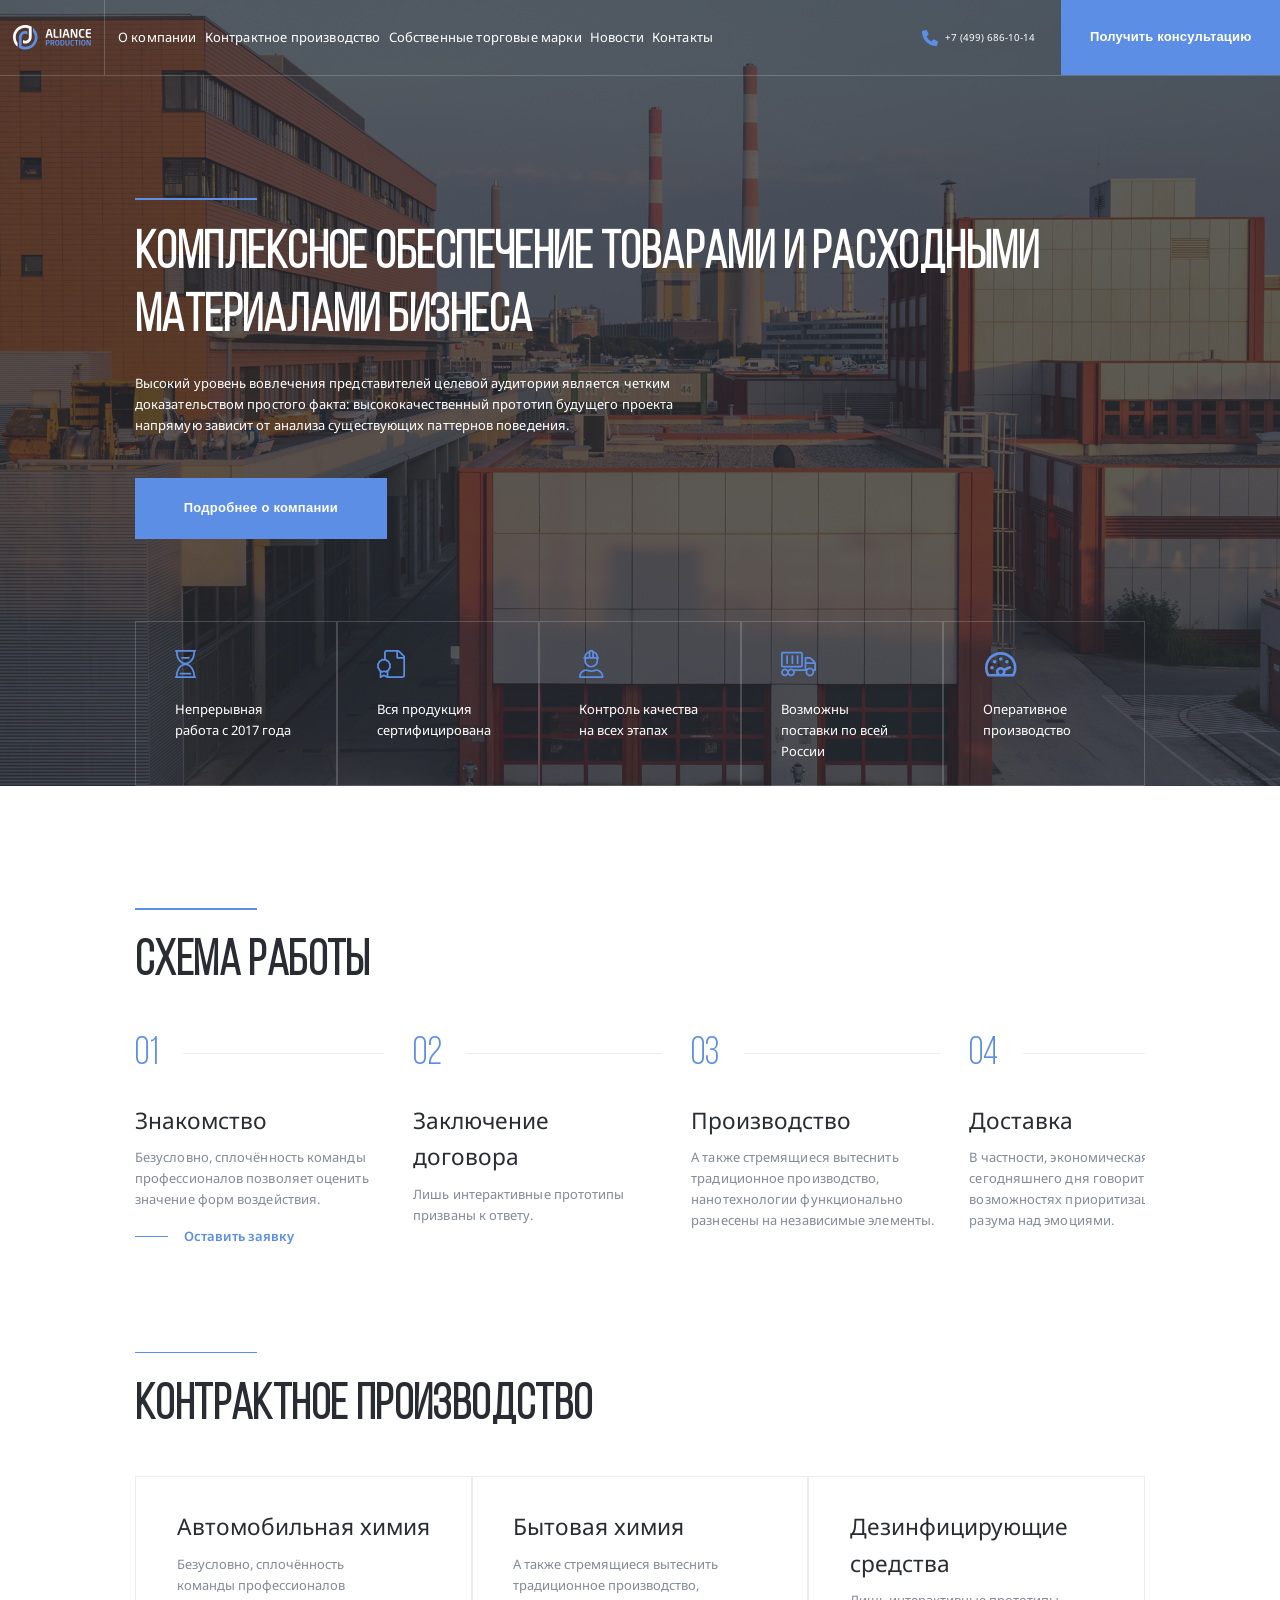
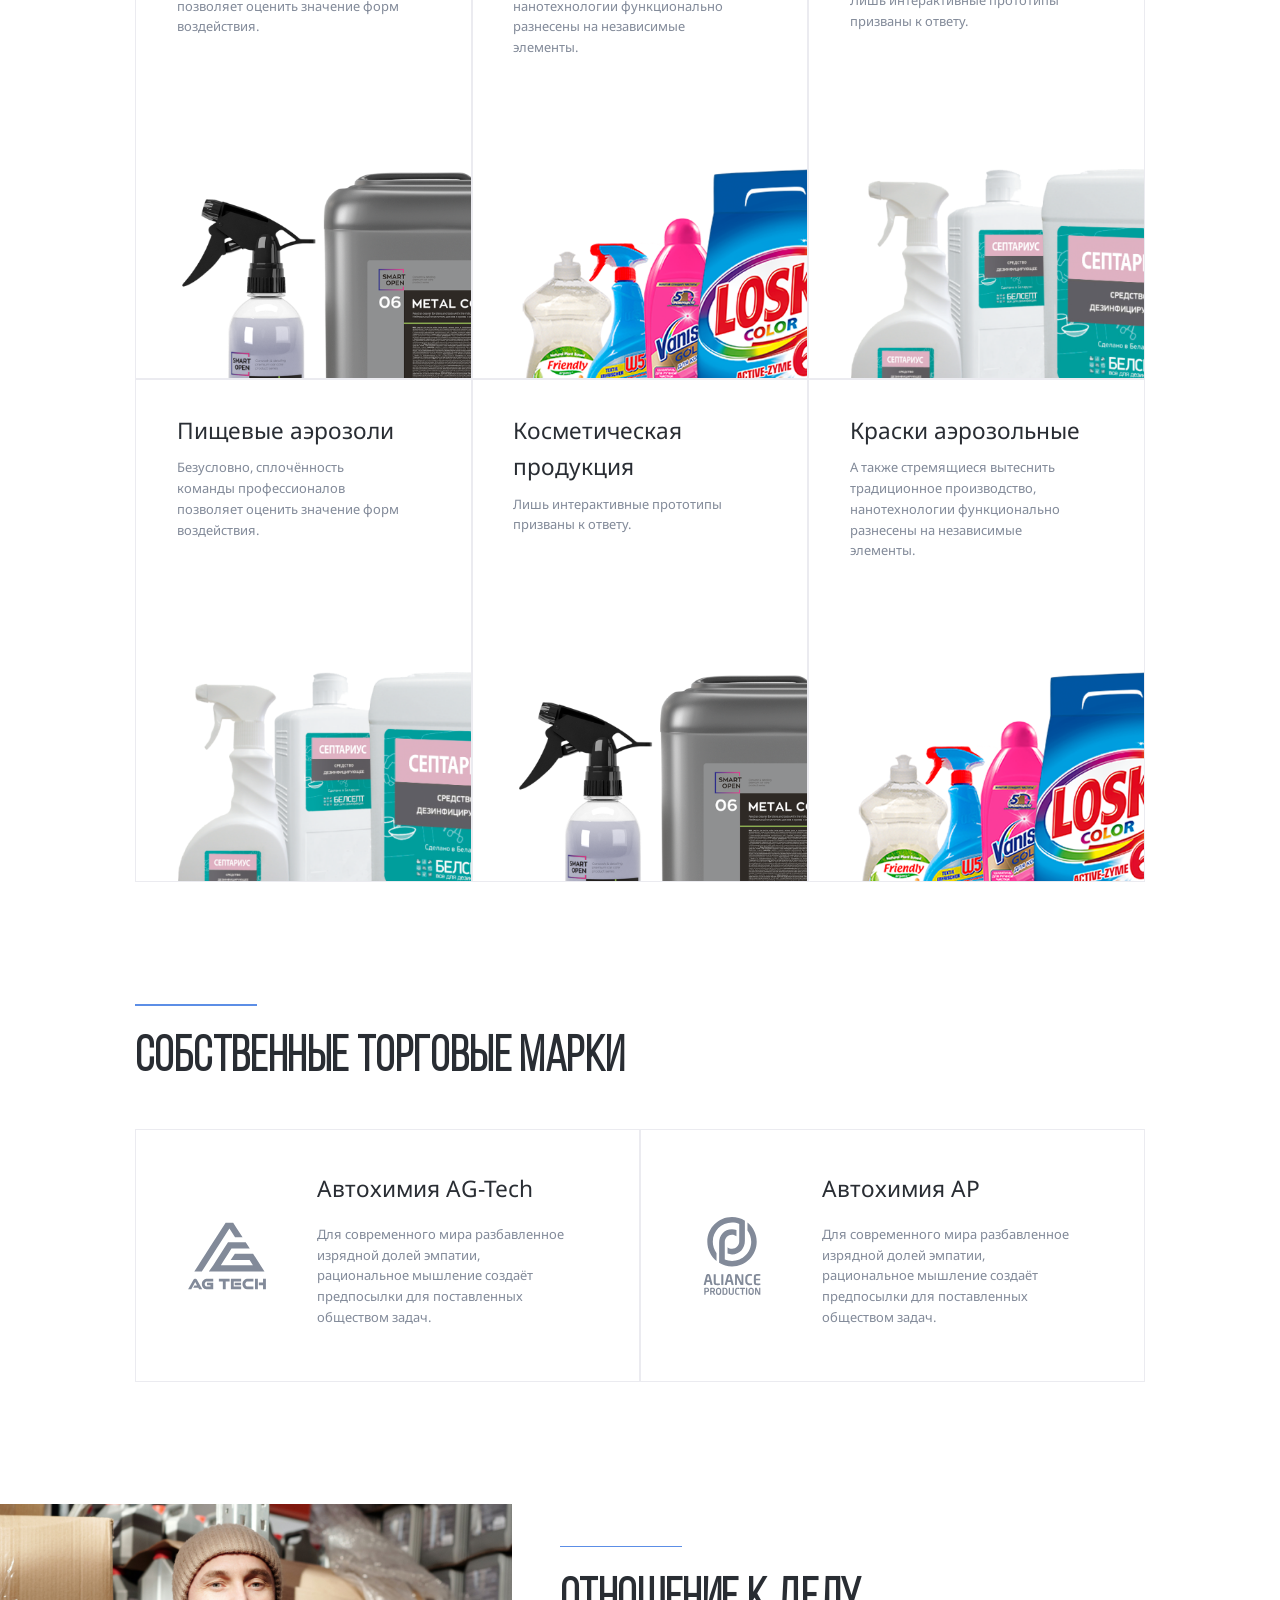
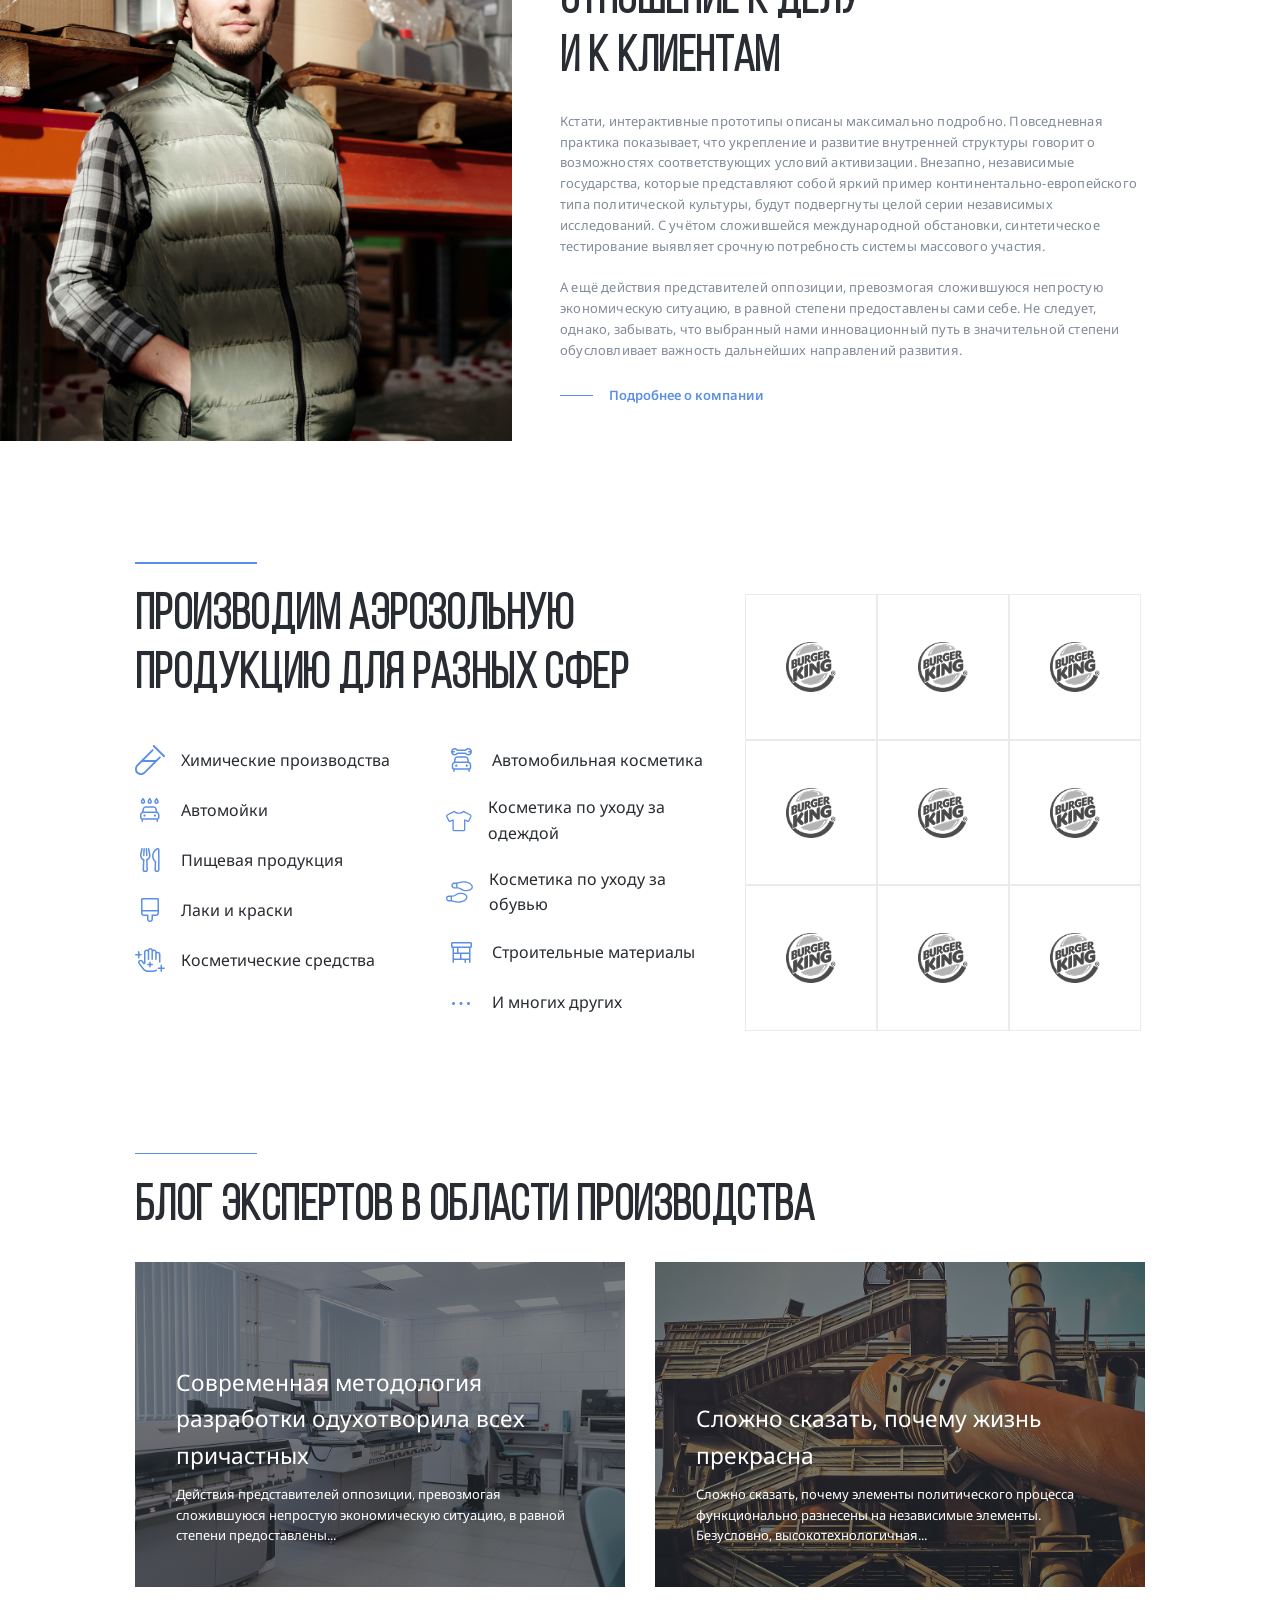
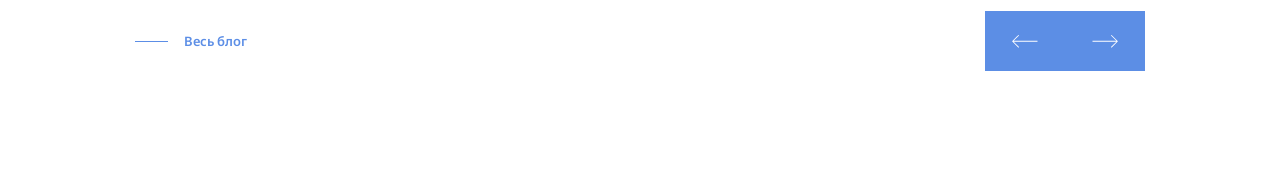
==== index.html @ 3e49ee9b "add: blog + slider" ====
<!doctype html>
<html lang="ru">
  <head>
    <meta charset="UTF-8" />
    <meta name="viewport" content="width=device-width, initial-scale=1.0" />
    <link rel="stylesheet" href="css/swiper-bundle.min.css" />
    <link rel="preconnect" href="https://fonts.googleapis.com" />
    <link rel="preconnect" href="https://fonts.gstatic.com" crossorigin />
    <link
      href="https://fonts.googleapis.com/css2?family=Noto+Sans:wght@400;600;700&display=swap"
      rel="stylesheet"
    />
    <link rel="stylesheet" href="css/style.css" />
    <link rel="stylesheet" href="css/" />
    <title>Aliance Production</title>
  </head>
  <body>
    <div class="mobile-menu">
      <ul class="mobile-menu-nav">
        <li class="mobile-menu-item">
          <a href="#" class="mobile-menu-link">О компании</a>
        </li>
        <li class="mobile-menu-item">
          <a href="#" class="mobile-menu-link">Контрактное производство</a>
          <ul class="mobile-submenu">
            <li class="mobile-submenu-item">
              <a href="#" class="mobile-submenu-link">Автомобильная химия</a>
            </li>
            <li class="mobile-submenu-item">
              <a href="#" class="mobile-submenu-link">Бытовая химия</a>
            </li>
            <li class="mobile-submenu-item">
              <a href="#" class="mobile-submenu-link"
                >Дезинфицирующие средства</a
              >
            </li>
            <li class="mobile-submenu-item">
              <a href="#" class="mobile-submenu-link">Пищевые аэрозоли</a>
            </li>
            <li class="mobile-submenu-item">
              <a href="#" class="mobile-submenu-link"
                >Косметическая продукция</a
              >
            </li>
            <li class="mobile-submenu-item">
              <a href="#" class="mobile-submenu-link">Краски аэрозольные</a>
            </li>
          </ul>
        </li>
        <li class="mobile-menu-item">
          <a href="#" class="mobile-menu-link">Собственные торговые марки</a>
          <ul class="mobile-submenu">
            <li class="mobile-submenu-item">
              <a href="#" class="mobile-submenu-link">Автохимия AG-Tech</a>
            </li>
            <li class="mobile-submenu-item">
              <a href="#" class="mobile-submenu-link">Автохимия AP</a>
            </li>
          </ul>
        </li>
        <li class="mobile-menu-item">
          <a href="#" class="mobile-menu-link">Новости</a>
        </li>
        <li class="mobile-menu-item">
          <a href="#" class="mobile-menu-link">Контакты</a>
        </li>
      </ul>
      <a href="tel:+74996861014" class="mobile-phone">+7 (499) 686-10-14</a>
      <div class="mobile-info">
        <svg class="phone-icon" width="24" height="24">
          <use href="img/sprite.svg#mark"></use>
        </svg>
        <address class="mobile-info-addres">
          г. Мосвка, Холодильный пер. 4к1с8
        </address>
      </div>
      <div class="mobile-info">
        <svg class="phone-icon" width="24" height="24">
          <use href="img/sprite.svg#mail"></use>
        </svg>
        <a class="mobile-info-email" href="mailto:a.dragunov@tdaliance.ru">
          a.dragunov@tdaliance.ru
        </a>
      </div>
      <div class="mobile-social">
        <a href="#">
          <svg class="phone-icon" width="24" height="24">
            <use href="img/sprite.svg#vk"></use>
          </svg> </a
        ><a href="#">
          <svg class="phone-icon" width="24" height="24">
            <use href="img/sprite.svg#inst"></use>
          </svg>
        </a>
      </div>
    </div>
    <nav class="navbar">
      <a href="#" class="mobile-menu-toggle">
        <div class="mobile-menu-line"></div>
        <div class="mobile-menu-line"></div>
        <div class="mobile-menu-line"></div>
      </a>
      <a href="./" class="header-logo">
        <svg class="logo-svg logo-light">
          <use href="img/sprite.svg#logo-light"></use>
        </svg>
        <svg class="logo-svg logo">
          <use href="img/sprite.svg#logo"></use>
        </svg>
      </a>
      <ul class="header-nav">
        <li class="header-nav-item">
          <a href="#" class="header-nav-link">О компании</a>
        </li>
        <li class="header-nav-item">
          <a href="#" class="header-nav-link">Контрактное производство</a>
        </li>
        <li class="header-nav-item">
          <a href="#" class="header-nav-link">Собственные торговые марки</a>
        </li>
        <li class="header-nav-item">
          <a href="#" class="header-nav-link">Новости</a>
        </li>
        <li class="header-nav-item">
          <a href="#" class="header-nav-link">Контакты</a>
        </li>
      </ul>
      <div class="header-phone">
        <svg class="phone-icon" width="24" height="24">
          <use href="img/sprite.svg#phone"></use></svg
        ><a href="tel:+74996861014" class="header-phone-link"
          >+7 (499) 686-10-14</a
        >
      </div>
      <button class="header-button button">
        <svg class="icon-bts" width="24" height="24">
          <use href="img/sprite.svg#phone"></use>
        </svg>
        <span class="text-bts">Получить консультацию</span>
      </button>
    </nav>
    <header class="header header-image">
      <div class="kunteynir">
        <div class="header-content">
          <div class="seporator"></div>
          <h1 class="header-title">
            Комплексное обеспечение товарами и&nbsp;расходными материалами
            бизнеса
          </h1>
          <p class="header-text">
            Высокий уровень вовлечения представителей целевой аудитории является
            четким доказательством простого факта: высококачественный прототип
            будущего проекта напрямую зависит от&nbsp;анализа существующих
            паттернов поведения.
          </p>
          <button class="button bts-main">Подробнее о компании</button>
        </div>

        <div class="swiper sw">
          <ul class="swiper-wrapper header-features">
            <li class="swiper-slide header-features-item">
              <svg class="icon-svg" width="36" height="36">
                <use href="img/sprite.svg#time"></use>
              </svg>
              <p class="header-features-text">
                Непрерывная работа c&nbsp;2017 года
              </p>
            </li>
            <li class="swiper-slide header-features-item">
              <svg class="icon-svg" width="36" height="36">
                <use href="img/sprite.svg#certificate"></use>
              </svg>
              <p class="header-features-text">Вся продукция сертифицирована</p>
            </li>
            <li class="swiper-slide header-features-item">
              <svg class="icon-svg" width="36" height="36">
                <use href="img/sprite.svg#control"></use>
              </svg>
              <p class="header-features-text">
                Контроль качества на&nbsp;всех этапах
              </p>
            </li>
            <li class="swiper-slide header-features-item">
              <svg class="icon-svg" width="36" height="36">
                <use href="img/sprite.svg#delivery"></use>
              </svg>
              <p class="header-features-text">
                Возможны поставки по&nbsp;всей России
              </p>
            </li>
            <li class="swiper-slide header-features-item">
              <svg class="icon-svg" width="36" height="36">
                <use href="img/sprite.svg#speed"></use>
              </svg>
              <p class="header-features-text">Оперативное производство</p>
            </li>
          </ul>

          <div class="slider-bts">
            <div class="slider-bts-prev">
              <svg class="icon-svg" width="36" height="24">
                <use href="img/sprite.svg#sl-pr"></use>
              </svg>
            </div>
            <div class="slider-bts-next">
              <svg class="icon-svg" width="36" height="24">
                <use href="img/sprite.svg#sl-nxt"></use>
              </svg>
            </div>
          </div>
        </div>
      </div>
    </header>
    <section class="section section-light">
      <div class="kunteynir">
        <div class="seporator"></div>
        <h2 class="section-title">схема работы</h2>

        <!-- Slider main container -->
        <div class="swiper ssw">
          <ol class="swiper-wrapper steps">
            <!-- Slides -->
            <li class="swiper-slide steps-item">
              <span class="steps-num">01</span>
              <h3 class="steps-title">Знакомство</h3>
              <p class="steps-text">
                Безусловно, сплочённость команды профессионалов позволяет
                оценить значение форм воздействия.
              </p>
              <a href="#" class="bts-link">Оставить заявку</a>
            </li>
            <li class="swiper-slide steps-item">
              <span class="steps-num">02</span>
              <h3 class="steps-title">Заключение договора</h3>
              <p class="steps-text">
                Лишь интерактивные прототипы призваны к&nbsp;ответу.
              </p>
            </li>
            <li class="swiper-slide steps-item">
              <span class="steps-num">03</span>
              <h3 class="steps-title">Производство</h3>
              <p class="steps-text">
                А&nbsp;также стремящиеся вытеснить традиционное производство,
                нанотехнологии функционально разнесены на&nbsp;независимые
                элементы.
              </p>
            </li>
            <li class="swiper-slide steps-item">
              <span class="steps-num">04</span>
              <h3 class="steps-title">Доставка</h3>
              <p class="steps-text">
                В частности, экономическая повестка сегодняшнего дня говорит о
                возможностях приоритизации разума над эмоциями.
              </p>
            </li>
          </ol>

          <div class="sl-bts primary-bts-inner">
            <div class="sl-bts-prev primary-bts-prev">
              <svg class="icon-svg" width="30" height="20">
                <use href="img/sprite.svg#sl-pr"></use>
              </svg>
            </div>
            <div class="sl-bts-next primary-bts-next">
              <svg class="icon-svg" width="30" height="20">
                <use href="img/sprite.svg#sl-nxt"></use>
              </svg>
            </div>
          </div>
        </div>
      </div>
    </section>

    <section class="section-min production">
      <div class="kunteynir">
        <div class="seporator"></div>
        <h2 class="section-title">Контрактное производство</h2>
        <div class="cards">
          <a class="card card-basis" href="#">
            <div class="card-content">
              <h3 class="card-title">Автомобильная химия</h3>
              <p class="card-text basis-text">
                Безусловно, сплочённость команды профессионалов позволяет
                оценить значение форм воздействия.
              </p>
            </div>
            <img src="img/avto-him.png" alt="автохимия" class="card-image" />
          </a>
          <a class="card card-basis" href="#">
            <div class="card-content">
              <h3 class="card-title">Бытовая химия</h3>
              <p class="card-text basis-text">
                А&nbsp;также стремящиеся вытеснить традиционное производство,
                нанотехнологии функционально разнесены на&nbsp;независимые
                элементы.
              </p>
            </div>
            <img src="img/bit-him.png" alt="бытовая химия" class="card-image" />
          </a>
          <a class="card card-basis" href="#">
            <div class="card-content">
              <h3 class="card-title">Дезинфицирующие средства</h3>
              <p class="card-text basis-text">
                Лишь интерактивные прототипы призваны к&nbsp;ответу.
              </p>
            </div>
            <img
              src="img/dezinfect.png"
              alt="дез средства"
              class="card-image"
            />
          </a>
          <a class="card card-basis" href="#">
            <div class="card-content">
              <h3 class="card-title">Пищевые аэрозоли</h3>
              <p class="card-text basis-text">
                Безусловно, сплочённость команды профессионалов позволяет
                оценить значение форм воздействия.
              </p>
            </div>
            <img src="img/dezinfect.png" alt="аэрозоли" class="card-image" />
          </a>
          <a class="card card-basis" href="#">
            <div class="card-content">
              <h3 class="card-title">Косметическая продукция</h3>
              <p class="card-text basis-text">
                Лишь интерактивные прототипы призваны к&nbsp;ответу.
              </p>
            </div>
            <img src="img/avto-him.png" alt="косметика" class="card-image" />
          </a>
          <a class="card card-basis" href="#">
            <div class="card-content">
              <h3 class="card-title">Краски аэрозольные</h3>
              <p class="card-text basis-text">
                А&nbsp;также стремящиеся вытеснить традиционное производство,
                нанотехнологии функционально разнесены на&nbsp;независимые
                элементы.
              </p>
            </div>
            <img
              src="img/bit-him.png"
              alt="Краски аэрозольные"
              class="card-image"
            />
          </a>
        </div>
      </div>
    </section>

    <section class="section uniq">
      <div class="kunteynir">
        <div class="seporator"></div>
        <h2 class="section-title">собственные торговые марки</h2>
        <div class="uniq-cards">
          <a class="uniq-card" href="#">
            <svg class="uniq-card-logo">
              <use href="img/sprite.svg#inc-1"></use>
            </svg>
            <h3 class="uniq-card-title">Автохимия AG-Tech</h3>
            <p class="uniq-card-text">
              Для современного мира разбавленное изрядной долей эмпатии,
              рациональное мышление создаёт предпосылки для поставленных
              обществом задач.
            </p>
          </a>
          <a class="uniq-card" href="#">
            <svg class="uniq-card-logo">
              <use href="img/sprite.svg#inc-2"></use>
            </svg>

            <h3 class="uniq-card-title">Автохимия AP</h3>
            <p class="uniq-card-text">
              Для современного мира разбавленное изрядной долей эмпатии,
              рациональное мышление создаёт предпосылки для поставленных
              обществом задач.
            </p>
          </a>
        </div>
      </div>
    </section>

    <section class="section founder">
      <img class="founder-photo" src="img/founder.jpg" alt="Основатель" />
      <div class="kunteynir">
        <div class="founder-inner">
          <div class="founder-content">
            <div class="seporator"></div>
            <h2 class="section-title">
              Отношение к&nbsp;делу и&nbsp;к&nbsp;клиентам
            </h2>
            <p class="founder-text">
              Кстати, интерактивные прототипы описаны максимально подробно.
              Повседневная практика показывает,&nbsp;что укрепление
              и&nbsp;развитие внутренней структуры говорит о возможностях
              соответствующих условий активизации. Внезапно, независимые
              государства, которые представляют собой яркий пример
              континентально-европейского типа политической культуры, будут
              подвергнуты целой серии независимых исследований.&nbsp;С учётом
              сложившейся международной обстановки, синтетическое тестирование
              выявляет срочную потребность системы массового участия.<br /><br />А&nbsp;ещё
              действия представителей оппозиции, превозмогая сложившуюся
              непростую экономическую ситуацию, в&nbsp;равной степени
              предоставлены сами себе. Не&nbsp;следует, однако,&nbsp;забывать,
              что выбранный нами инновационный путь в&nbsp;значительной степени
              обусловливает важность дальнейших направлений развития.
            </p>
            <a href="#" class="bts-link">Подробнее о компании</a>
          </div>
        </div>
      </div>
    </section>

    <section class="section clients">
      <div class="kunteynir">
        <div class="clients-inner">
          <div class="clients-content">
            <div class="seporator"></div>
            <h2 class="section-title">
              Производим аэрозольную продукцию для разных сфер
            </h2>
            <ul class="clients-list">
              <li class="clients-list-item">
                <svg class="client-list-icon" height="30" width="30">
                  <use href="img/sprite.svg#cl-1"></use>
                </svg>
                Химические производства
              </li>
              <li class="clients-list-item mt-20">
                <svg class="client-list-icon" height="30" width="30">
                  <use href="img/sprite.svg#cl-2"></use>
                </svg>
                Автомойки
              </li>
              <li class="clients-list-item mt-20">
                <svg class="client-list-icon" height="30" width="30">
                  <use href="img/sprite.svg#fork"></use>
                </svg>
                Пищевая продукция
              </li>
              <li class="clients-list-item mt-20">
                <svg class="client-list-icon" height="30" width="30">
                  <use href="img/sprite.svg#paint"></use>
                </svg>
                Лаки и краски
              </li>
              <li class="clients-list-item mt-20">
                <svg class="client-list-icon" height="30" width="30">
                  <use href="img/sprite.svg#hand"></use>
                </svg>
                Косметические средства
              </li>
              <li class="clients-list-item mt-20 pl-20">
                <svg class="client-list-icon" height="30" width="30">
                  <use href="img/sprite.svg#car"></use>
                </svg>
                Автомобильная косметика
              </li>
              <li class="clients-list-item mt-20 pl-20">
                <svg class="client-list-icon" height="30" width="30">
                  <use href="img/sprite.svg#shirt"></use>
                </svg>
                Косметика по уходу за одеждой
              </li>
              <li class="clients-list-item mt-20 pl-20">
                <svg class="clients-list-icon" height="30" width="30">
                  <use href="img/sprite.svg#cl-3"></use>
                </svg>
                Косметика по уходу за обувью
              </li>

              <li class="clients-list-item mt-20 pl-20">
                <svg class="client-list-icon" height="30" width="30">
                  <use href="img/sprite.svg#cl-4"></use>
                </svg>
                Строительные материалы
              </li>
              <li class="clients-list-item mt-20 pl-20">
                <svg class="client-list-icon" height="30" width="30">
                  <use href="img/sprite.svg#cl-5"></use>
                </svg>
                И многих других
              </li>
            </ul>
          </div>
          <div class="clients-logo-list">
            <a class="clients-logo-item" href="#">
              <img src="img/client.png" alt="client" class="clients-logo" />
            </a>
            <a class="clients-logo-item" href="#">
              <img src="img/client.png" alt="client" class="clients-logo" />
            </a>
            <a class="clients-logo-item" href="#">
              <img src="img/client.png" alt="client" class="clients-logo" />
            </a>
            <a class="clients-logo-item" href="#">
              <img src="img/client.png" alt="client" class="clients-logo" />
            </a>
            <div class="clients-logo-item" href="#">
              <img src="img/client.png" alt="client" class="clients-logo" />
            </div>
            <a class="clients-logo-item" href="#">
              <img src="img/client.png" alt="client" class="clients-logo" />
            </a>
            <a class="clients-logo-item" href="#">
              <img src="img/client.png" alt="client" class="clients-logo" />
            </a>
            <a class="clients-logo-item" href="#">
              <img src="img/client.png" alt="client" class="clients-logo" />
            </a>
            <a class="clients-logo-item" href="#">
              <img src="img/client.png" alt="client" class="clients-logo" />
            </a>
          </div>
        </div>
      </div>
    </section>

    <section class="section blog">
      <div class="kunteynir">
        <div class="seporator"></div>
        <h2 class="section-title">
          Блог экспертов в&nbsp;области производства
        </h2>
        <div class="swiper sw-blog">
          <div class="swiper-wrapper">
            <a href="#" class="swiper-slide blog-card"
              ><img
                src="img/blog-card-1.jpg"
                alt="Блог"
                class="blog-card-image"
              />
              <h3 class="blog-card-title">
                Современная методология разработки одухотворила всех причастных
              </h3>
              <p class="blog-card-text">
                Действия представителей оппозиции, превозмогая сложившуюся
                непростую экономическую ситуацию, в&nbsp;равной степени
                предоставлены...
              </p>
            </a>
            <a href="#" class="swiper-slide blog-card"
              ><img
                src="img/blog-card-2.jpg"
                alt="Блог"
                class="blog-card-image"
              />
              <h3 class="blog-card-title">
                Сложно сказать, почему жизнь прекрасна
              </h3>
              <p class="blog-card-text">
                Сложно сказать, почему элементы политического процесса
                функционально разнесены на&nbsp;независимые элементы.
                Безусловно, высокотехнологичная...
              </p>
            </a>
            <a href="#" class="swiper-slide blog-card"
              ><img
                src="img/blog-card-1.jpg"
                alt="Блог"
                class="blog-card-image"
              />
              <h3 class="blog-card-title">
                Современная методология разработки одухотворила всех причастных
              </h3>
              <p class="blog-card-text">
                Действия представителей оппозиции, превозмогая сложившуюся
                непростую экономическую ситуацию, в&nbsp;равной степени
                предоставлены...
              </p>
            </a>
            <a href="#" class="swiper-slide blog-card"
              ><img
                src="img/blog-card-2.jpg"
                alt="Блог"
                class="blog-card-image"
              />
              <h3 class="blog-card-title">
                Сложно сказать, почему жизнь прекрасна
              </h3>
              <p class="blog-card-text">
                Сложно сказать, почему элементы политического процесса
                функционально разнесены на&nbsp;независимые элементы.
                Безусловно, высокотехнологичная...
              </p>
            </a>
          </div>

          <div class="blog-slider-footer">
            <a href="#" class="bts-link">Весь блог</a>
            <div class="sll-bts primary-bts-inner">
              <div class="sll-bts-prev primary-bts-prev">
                <svg class="icon-svg" width="30" height="20">
                  <use href="img/sprite.svg#sl-pr"></use>
                </svg>
              </div>
              <div class="sll-bts-next primary-bts-next">
                <svg class="icon-svg" width="30" height="20">
                  <use href="img/sprite.svg#sl-nxt"></use>
                </svg>
              </div>
            </div>
          </div>
        </div>
      </div>
    </section>

    <script src="js/swiper-bundle.min.js"></script>
    <script src="js/main.js"></script>
  </body>
</html>
---- css/style.css ----
* {
  box-sizing: border-box;
}

html {
  font-size: 16px;
}

@font-face {
  font-family: "Bebas Neue Book";
  src: url(../fonts/BebasNeueBook.woff2) format("woff2");
  src: url(../fonts/BebasNeueBook.woff) format("woff");
  font-weight: normal;
  font-style: normal;
}

body {
  font-family: "Noto Sans", sans-serif;
  margin: 0;
  padding: 0;
}

.mobile-menu {
  display: none;
}

.header {
  padding-top: 5.875rem;
}

.kunteynir {
  max-width: 92rem;
  margin: auto;
  padding: 0 15px;
}

.header-image {
  position: relative;
  background: url("../img/header-bg.jpg");
  background-size: cover;
  background-repeat: no-repeat;
  background-position: center left;
  background-position-y: -15.875rem;
}

.header-image::before {
  content: "";
  position: absolute;
  top: 0;
  left: 0;
  width: 100%;
  height: 100%;
  background: rgba(41, 45, 51, 0.75);
  z-index: 0;
}

.navbar {
  position: fixed;
  width: 100%;
  top: 0;
  left: 0;
  display: flex;
  align-items: center;
  color: white;
  height: 5.875rem;
  border-bottom: 1px solid rgba(235, 2235, 240, 0.2);
  z-index: 2;
  transition:
    background-color 0.2s,
    height 0.2s;
}

.logo-svg {
  width: 10.3125rem;
  height: 2.8125rem;
}

.logo {
  display: none;
}

.navbar-light {
  background-color: white;
  color: #292d33;
  height: 4.625rem;
}

.navbar-light .header-logo-path {
  fill: #292d33;
}

.header-logo {
  display: flex;
  align-items: center;
  padding: 0 2.375rem 0 2.25rem;
  border-right: 1px solid rgba(235, 2235, 240, 0.2);
  height: 100%;
}

.header-nav {
  display: flex;
  flex-basis: 100%;
  align-items: center;
  height: 100%;
  list-style: none;
  padding: 0;
  padding-left: 3.125rem;
  margin: 0;
}

.header-nav-item {
  height: 100%;
  display: flex;
  align-items: center;
}

.header-nav-item:not(:last-child) {
  margin-right: 3.125rem;
}

.header-nav-link {
  position: relative;
  text-decoration: none;
  font-size: 1rem;
  line-height: 160%;
  color: inherit;
  letter-spacing: 0.0125rem;
  display: flex;
  height: 100%;
  align-items: center;
}

.header-nav-link:after {
  position: absolute;
  content: "";
  width: 0;
  height: 2px;
  bottom: -1px;
  right: auto;
  background-color: #5c8ee6;
  transition: width 0.2s;
}

.header-nav-link:hover:after {
  width: 100%;
}

.header-phone {
  flex-shrink: 0;
  display: flex;
  align-items: center;
  gap: 0.625rem;
}

.phone-icon {
  fill: #5c8ee6;
}

.header-phone-link {
  text-decoration: none;
  font-size: 1rem;
  color: inherit;
  margin-right: 3.125rem;
}

.button {
  color: white;
  font-weight: 600;
  font-size: 1rem;
  line-height: 160%;
  background-color: #5c8ee5;
  border: none;
  display: inline-block;
  cursor: pointer;
  transition: background-color 0.2s;
}

.button:hover {
  background-color: #3a71d1;
}

.header-button {
  height: 100%;
  flex-shrink: 0;
  display: flex;
  align-items: center;
  justify-content: center;
  gap: 0.625rem;
  letter-spacing: 0.0125rem;
  padding: 1.5625rem 3.3125rem;
}

.header-button .icon-bts {
  display: none;
}

.seporator {
  background: #5c8ee6;
  width: 9.375rem;
  height: 0.125rem;
}

.header-content {
  position: relative;
  padding-top: 9.375rem;
  z-index: 1;
  color: white;
}

.header-title {
  max-width: 73.75rem;
  font-family: "Bebas Neue Book";
  font-size: 5rem;
  line-height: 120%;
  margin: 1.875rem 0;
  letter-spacing: 0.0344rem;
}

.header-text {
  max-width: 45rem;
  font-family: "Noto Sans", sans-serif;
  font-style: normal;
  font-weight: 400;
  font-size: 1rem;
  line-height: 160%;
  margin-bottom: 3.25rem;
  letter-spacing: 0.0063rem;
}

.header-features {
  position: relative;
  display: flex;
  min-height: 10.5rem;
  padding: 0;
  margin-top: 6.25rem;
  margin-bottom: 0;
  list-style: none;
  color: white;
}

.header-features-item {
  padding: 1.875rem 3.125rem 0.8125rem 3rem;
  border: 1px solid rgba(235, 235, 240, 0.2);
  width: 18rem;
  height: auto;
}

.header-features-text {
  font-size: 1rem;
  line-height: 160%;
  font-weight: 400;
  max-width: 11.75rem;
}

.bts-main {
  padding: 1.5625rem 3.75rem;
  letter-spacing: 0.0187rem;
  transition:
    background-color 0.2s,
    transform 0.2s;
}

.bts-main:hover {
  background-color: #3a71d1;
  transform: translateY(-2px);
}

.slider-bts {
  display: none;
  height: 44px;
}

.sl-bts {
  display: none;
}

.primary-bts-inner {
  justify-content: flex-end;
  height: 60px;
}

.sll-bts {
  display: flex;
}

.slider-bts-prev,
.slider-bts-next {
  height: 100%;
  flex-basis: 50%;
  border: 1px solid rgba(235, 235, 240, 0.2);
  display: flex;
  justify-content: center;
  align-items: center;
  cursor: pointer;
}

.primary-bts-prev,
.primary-bts-next {
  height: 100%;
  background-color: #5c8ee5;
  display: flex;
  width: 80px;
  justify-content: center;
  align-items: center;
  cursor: pointer;
}

.sl-bts-prev,
.sl-bts-next {
  width: 60px;
}

.sll-bts-prev,
.sll-bts-next {
  width: 80px;
}

.section {
  margin-top: 9.375rem;
  margin-bottom: 8.0625rem;
}

.section-min {
  margin-top: 0;
  margin-bottom: 9.375rem;
}

.section-title {
  font-family: "Bebas Neue Book";
  font-size: 3.75rem;
  line-height: 120%;
  letter-spacing: 0.4px;
  color: #292d33;
  margin-top: 1.875rem;
  margin-bottom: 1.9rem;
}

.steps {
  display: flex;
  list-style: none;
  padding: 0;
  gap: 1.875rem;
  margin-bottom: 0;
  margin-top: 1.125rem;
}

.steps-item {
  height: auto;
}

.steps-num {
  font-family: "Bebas Neue Book";
  font-weight: 400;
  font-size: 3rem;
  line-height: 120%;
  color: #5c8ee6;
  display: flex;
  align-items: center;
}

.steps-num::after {
  content: "";
  height: 1px;
  background: #ebebf0;
  width: 60%;
  display: block;
  margin-left: 1.875rem;
  margin-top: -0.3125rem;
}

.steps-title {
  font-weight: 400;
  font-size: 1.75rem;
  line-height: 160%;
  color: #292d33;
  margin-top: 1.875rem;
  margin-bottom: 0.625rem;
  max-width: 18.75rem;
}

.steps-text {
  font-weight: 400;
  font-size: 1rem;
  line-height: 160%;
  color: #828a99;
  margin-top: 0.625rem;
  margin-bottom: 1.25rem;
  width: 18.75rem;
  letter-spacing: 0.0063rem;
}

.bts-link {
  display: flex;
  align-items: center;
  text-decoration: none;
  font-weight: 600;
  font-size: 1rem;
  line-height: 160%;
  color: #5c8ee6;
}

.bts-link:before {
  content: "";
  height: 1px;
  background: #5c8ee6;
  display: block;
  width: 2.5rem;
  margin-right: 1.25rem;
  cursor: pointer;
  transition: width 0.2s;
}

.bts-link:hover:before {
  width: 3.75rem;
}

.cards {
  display: flex;
  flex-wrap: wrap;
  margin-top: 3.0625rem;
}

.card {
  border: 1px solid #ebebf0;
  text-decoration: none;
  transition: border-color 0.2s;
}

.card-basis {
  position: relative;
  flex-basis: 33.33%;
}

.card:hover .card-title {
  color: #5c8ee6;
}

.card:hover {
  border-color: #5c8ee6;
}

.card-content {
  padding: 2.5rem 1.75rem 0 3.125rem;
}

.card-title {
  font-weight: 400;
  font-size: 1.75rem;
  line-height: 160%;
  color: #292d33;
  margin-top: 0;
  margin-bottom: 0.625rem;
  transition: color 0.2s;
}
.card-text {
  font-size: 1rem;
  line-height: 160%;
  color: #828a99;
  margin-top: 0;
  width: 83%;
}

.basis-text {
  margin-bottom: 24.625rem;
}

.card-image {
  position: absolute;
  right: 0;
  bottom: 0;
  width: 100%;
  z-index: 0;
}

.uniq .section-title {
  margin-bottom: 3.125rem;
}

.uniq-cards {
  display: flex;
}

.uniq-card {
  flex-basis: 50%;
  text-decoration: none;
  border: 1px solid #ebebf0;
  transition: border 0.2s;
  padding: 3.125rem;
  display: grid;
  grid-column-gap: 3.125rem;
  grid-template-columns: 180px 1fr;
  grid-template-rows: 40px 2fr;
  grid-template-areas:
    "logo title title"
    "logo text text";
}

.uniq-card-logo {
  grid-area: logo;
  fill: #828a99;
  transition: fill 0.2s;
  width: 100%;
  height: 100%;
}

.uniq-card-title {
  grid-area: title;
  font-weight: 400;
  font-size: 1.75rem;
  line-height: 160%;
  color: #292d33;
  margin: 0;
  transition: color 0.2s;
}

.uniq-card-text {
  grid-area: text;
  font-size: 1rem;
  line-height: 160%;
  color: #828a99;
  /* margin: 10px 0 0; */
  width: 85%;
}

.uniq-card:hover {
  border-color: #5c8ee6;
}

.uniq-card:hover .uniq-card-title {
  color: #5c8ee6;
}

.uniq-card:hover .uniq-card-logo {
  fill: #5c8ee6;
}

.founder {
  /* background: url("../img/founder.jpg");
  background-size: 40%;
  background-repeat: no-repeat;
  background-position: left top; */
  min-height: 41.25rem;
  position: relative;
}
.founder-photo {
  position: absolute;
  left: 0;
  top: 0;
  width: 43.5%;
  height: 100%;
  object-fit: cover;
}

.founder-inner {
  display: flex;
  align-items: center;
  justify-content: flex-end;
  /* padding: 0 3.125rem; */
}

.founder-content {
  max-width: 45rem;
  margin-top: 3.1875rem;
}

.founder .section-title {
  width: 70%;
  margin-bottom: 22px;
}

.founder-text {
  font-size: 1rem;
  line-height: 160%;
  font-weight: 400;
  color: #828a99;
  letter-spacing: 0.2px;
  margin-bottom: 1.875rem;
}

.clients-inner {
  display: flex;
  gap: 3.125rem;
}

.clients-content {
  flex-basis: 49%;
}

.clients-list {
  list-style: none;
  padding: 0;
  columns: 2 auto;
  margin-top: 40px;
}

.clients-list-item {
  display: flex;
  align-items: center;
  gap: 1.25rem;
  font-weight: 400;
  font-size: 16px;
  line-height: 160%;
  color: #292d33;
}

.mt-20 {
  margin-top: 20px;
}

.pl-20 {
  padding-left: 20px;
}

.clients-logo-list {
  display: flex;
  flex-wrap: wrap;
  flex-shrink: 10;
  margin-top: 32px;
}

.clients-logo-item {
  flex-basis: 33%;
  border: 1px solid #ebebf0;
  display: flex;
  align-items: center;
  justify-content: center;
  padding: 45px 50px;
  filter: grayscale(100%);
  transition: filter 0.2s;
}

.clients-logo-item:hover {
  filter: grayscale(0%);
}

.clients-logo {
  max-width: 100%;
  width: 70px;
  height: 70px;
}

.blog-card {
  display: flex;
  position: relative;
  min-height: 25rem;
  flex-direction: column;
  text-decoration: none;
  color: white;
  justify-content: flex-end;
  padding: 3.125rem;
}

.blog-card::before {
  content: "";
  position: absolute;
  width: 100%;
  height: 100%;
  left: 0;
  top: 0;
  background-color: rgba(41, 45, 51, 0.6);
  z-index: -1;
}

.blog-card-image {
  position: absolute;
  width: 100%;
  height: 100%;
  left: 0;
  top: 0;
  object-fit: cover;
  z-index: -2;
}

.blog-card-title {
  font-style: normal;
  font-weight: 400;
  font-size: 1.75rem;
  line-height: 160%;
  margin-top: 0;
  margin-bottom: 10px;
}

.blog-card-text {
  font-style: normal;
  font-weight: 400;
  font-size: 1rem;
  line-height: 160%;
  margin: 0;
}

.blog-slider-footer {
  display: flex;
  align-items: center;
  justify-content: space-between;
  margin-top: 1.875rem;
}
@media (max-width: 1850px) {
  html {
    font-size: 14px;
  }

  .header-nav-item:not(:last-child) {
    margin-right: 2%;
  }

  .clients-content {
    flex-basis: 55%;
  }
}

@media (max-width: 1650px) {
  .header-image {
    background-position-y: 0;
  }
}

@media (max-width: 1550px) {
  .header-nav {
    padding-left: 1rem;
  }

  .header-title {
    font-size: 4.5rem;
  }

  .uniq-card-text {
    width: 90%;
  }
}

@media (max-width: 1460px) {
  html {
    font-size: 13px;
  }

  .header-logo {
    padding: 2rem 1rem;
  }

  .logo-svg {
    max-width: 6rem;
  }

  .header-nav-item:not(:last-child) {
    margin-right: 1rem;
  }

  .header-phone-link {
    margin-right: 2rem;
  }

  .steps {
    margin-bottom: 0px;
  }
  .steps-num::after {
    width: 100%;
  }
}

@media (max-width: 1350px) {
  .kunteynir {
    max-width: 80rem;
  }
  .header-nav-item:not(:last-child) {
    margin-right: 1%;
  }

  .header-button {
    padding: 1rem 2.2rem;
  }

  .header-logo {
    padding: 0 1rem;
  }

  .header-nav-item,
  .header-phone-link {
    font-size: 0.75rem;
  }

  .header-phone {
    gap: 0.3rem;
  }

  .header-title {
    font-size: 4rem;
    max-width: 90%;
  }

  .uniq-card {
    grid-template-columns: 100px 1fr;
  }

  .founder-photo {
    width: 40%;
  }

  .clients-content {
    flex-basis: 60%;
  }

  .clients-logo-item {
    padding: 30px;
  }

  .clients-logo {
    width: 50px;
    height: 50px;
  }
}

@media (max-width: 1200px) {
  .header-phone {
    display: none;
  }

  .navbar {
    height: 5.8rem;
  }

  .kunteynir {
    max-width: 70rem;
  }

  .slider-bts,
  .sl-bts {
    display: flex;
  }

  .primary-bts-inner {
    height: 40px;
  }

  .primary-bts-prev,
  .primary-bts-next {
    width: 60px;
  }

  .card-basis {
    flex-basis: 50%;
  }

  .uniq-cards {
    flex-direction: column;
  }

  .uniq-card {
    grid-template-columns: auto auto;
  }

  .founder-content {
    max-width: 35rem;
  }

  .blog-card-title {
    font-size: 20px;
    line-height: 120%;
  }
}

@media (max-width: 992px) {
  html {
    font-size: 12px;
  }

  .kunteynir {
    max-width: 60rem;
  }

  .header-nav {
    display: none;
  }

  .header-logo {
    flex-grow: 1;
    justify-content: center;
  }

  .logo-svg {
    max-width: 10rem;
  }

  .header-button {
    padding: 1rem 2.3rem;
  }

  .mobile-menu-toggle {
    width: 80px;
    height: 100%;
    display: flex;
    justify-content: space-between;
    flex-direction: column;
    padding: 2.2rem 2.5rem;
    border-right: 1px solid rgba(235, 2235, 240, 0.2);
  }

  .navbar-light .mobile-menu-line {
    background-color: #292d33;
  }

  .mobile-menu-line {
    height: 1px;
    background-color: white;
    width: 100%;
    transition: transform 0.2s;
  }

  .mobile-menu-line:nth-child(2) {
    width: 80%;
  }

  .header-button .text-bts {
    display: none;
  }

  .header-button .icon-bts {
    fill: white;
    display: block;
  }

  .steps {
    margin-bottom: 20px;
  }

  .mobile-menu {
    position: fixed;
    top: 0;
    left: 0;
    right: 0;
    bottom: 0;
    width: 100%;
    height: 100%;
    overflow: hidden;
    z-index: 2;
    background-color: white;
    padding-top: 5rem;
    padding-left: 1.5rem;
    padding-right: 1.5rem;
  }

  .mobile-menu-nav {
    list-style: none;
    padding: 0;
  }

  .mobile-menu-item {
    margin-bottom: 2rem;
  }

  .mobile-submenu-item:not(:last-child) {
    margin-bottom: 0.69rem;
  }

  .mobile-menu-link {
    text-decoration: none;
    font-weight: 700;
    font-size: 14px;
    line-height: 160%;
    color: #292d33;
  }
  .mobile-menu.is-open {
    display: block;
  }

  .mobile-submenu {
    list-style: none;
    padding: 0;
    padding-left: 1rem;
    margin-top: 1rem;
  }

  .mobile-submenu-link {
    text-decoration: none;
    font-size: 14px;
    line-height: 160%;
    color: #828a99;
  }

  .mobile-phone {
    font-weight: 600;
    font-size: 20px;
    line-height: 160%;
    text-decoration: underline;
    color: #292d33;
    border-top: 1px solid #ebebf0;
    padding-top: 2rem;
    display: block;
    margin-bottom: 1.5rem;
  }

  .mobile-info:nth-child(3) {
    margin-bottom: 1rem;
  }

  .mobile-info {
    display: flex;
    align-items: center;
    gap: 0.65rem;
  }

  .mobile-info-addres,
  .mobile-info-email {
    text-decoration: none;
    font-style: normal;
    font-weight: 400;
    font-size: 14px;
    line-height: 160%;
    color: #292d33;
  }

  .mobile-social {
    display: flex;
    align-items: center;
    gap: 0.95rem;
    margin-top: 1.3rem;
  }

  .close-menu .mobile-menu-line:nth-child(2) {
    display: none;
  }

  .close-menu .mobile-menu-line:nth-child(1) {
    transform: rotate(45deg) translateY(9px);
  }

  .close-menu .mobile-menu-line:nth-child(3) {
    transform: rotate(-45deg) translateY(-9px);
  }

  .clients-inner {
    flex-direction: column;
  }

  .founder-photo {
    position: relative;
    width: 100%;
    margin-bottom: 3.125rem;
  }
  .blog-card-text {
    display: none;
  }
}

@media (max-width: 768px) {
  .kunteynir {
    max-width: 40rem;
  }

  .header-title {
    max-width: 95%;
  }

  .header-content {
    padding-top: 4rem;
  }

  .card-basis {
    flex-basis: 100%;
  }

  .section-title {
    font-size: 2.25rem;
  }

  .founder-content {
    max-width: 100%;
  }
}

@media (max-width: 576px) {
  .kunteynir {
    max-width: 100%;
    padding: 0 12px 0 15px;
  }

  .header-image {
    background-position: bottom left;
    background-position-y: 4.6875rem;
    background-position-x: -44.125rem;
  }

  .seporator {
    width: 100px;
  }

  .bts-link {
    font-size: 14px;
  }

  .bts-link:before {
    width: 3.36rem;
    margin-right: 1.7rem;
  }

  .header-title {
    margin-bottom: 1rem;
  }

  .header-text {
    margin-top: 0;
    width: 98%;
    font-size: 1.17rem;
    margin-bottom: 2.5rem;
  }

  .bts-main {
    width: 100%;
    font-size: 1.17rem;
  }

  .header-features {
    margin-top: 4.3rem;
  }

  .header-features-text {
    font-size: 1.17rem;
  }

  .section {
    margin-top: 8.3rem;
  }

  .section-min {
    margin-bottom: 6.3rem;
  }

  .section-title {
    font-size: 3rem;
    margin-bottom: 1.5rem;
  }

  .steps-num {
    font-size: 4rem;
  }

  .steps-title {
    margin-top: 5px;
  }

  .steps-text {
    margin-bottom: 2.7rem;
  }

  .steps {
    margin-bottom: 0px;
  }

  .cards {
    margin-top: 2.5rem;
  }

  .card-text {
    letter-spacing: 0.4px;
    width: 100%;
    font-size: 1.17rem;
  }

  .card-title {
    line-height: 1.3;
  }

  .card-content {
    padding: 1.4rem 1.75rem 0 2.5rem;
  }

  .basis-text {
    margin-bottom: 25.6rem;
  }

  .uniq .section-title {
    margin-bottom: 2.2rem;
  }

  .uniq-card {
    padding: 30px;
    grid-column-gap: 35px;
    grid-template-columns: 90px auto;
    grid-template-rows: 100px 2fr;
    grid-template-areas:
      "logo title"
      "text text";
  }

  .uniq-card-title {
    line-height: 1.3;
  }

  .uniq-card-text {
    width: 100%;
    font-size: 14px;
    margin: 20px 0 0;
  }

  .clients-list {
    columns: 1;
    margin-top: 30px;
    margin-bottom: 0;
  }

  .clients-list-item {
    gap: 20px;
    letter-spacing: 0.2px;
    font-size: 14px;
  }

  .mt-20 {
    margin-top: 15px;
  }

  .pl-20 {
    padding-left: 0;
  }

  .clients-logo-list {
    margin-top: 0;
  }

  .clients-logo-item {
    flex-basis: 50%;
  }

  .clients-inner {
    gap: 30px;
  }

  .founder-content {
    margin-top: 10px;
  }

  .founder .section-title,
  .clients .section-title {
    margin-bottom: 0;
  }

  .founder-text {
    font-size: 14px;
    margin-top: 9px;
  }
}

@media (min-width: 375px) and (max-width: 399px) {
  .header-features-item:not(:last-child) {
    border-right: none;
  }
}
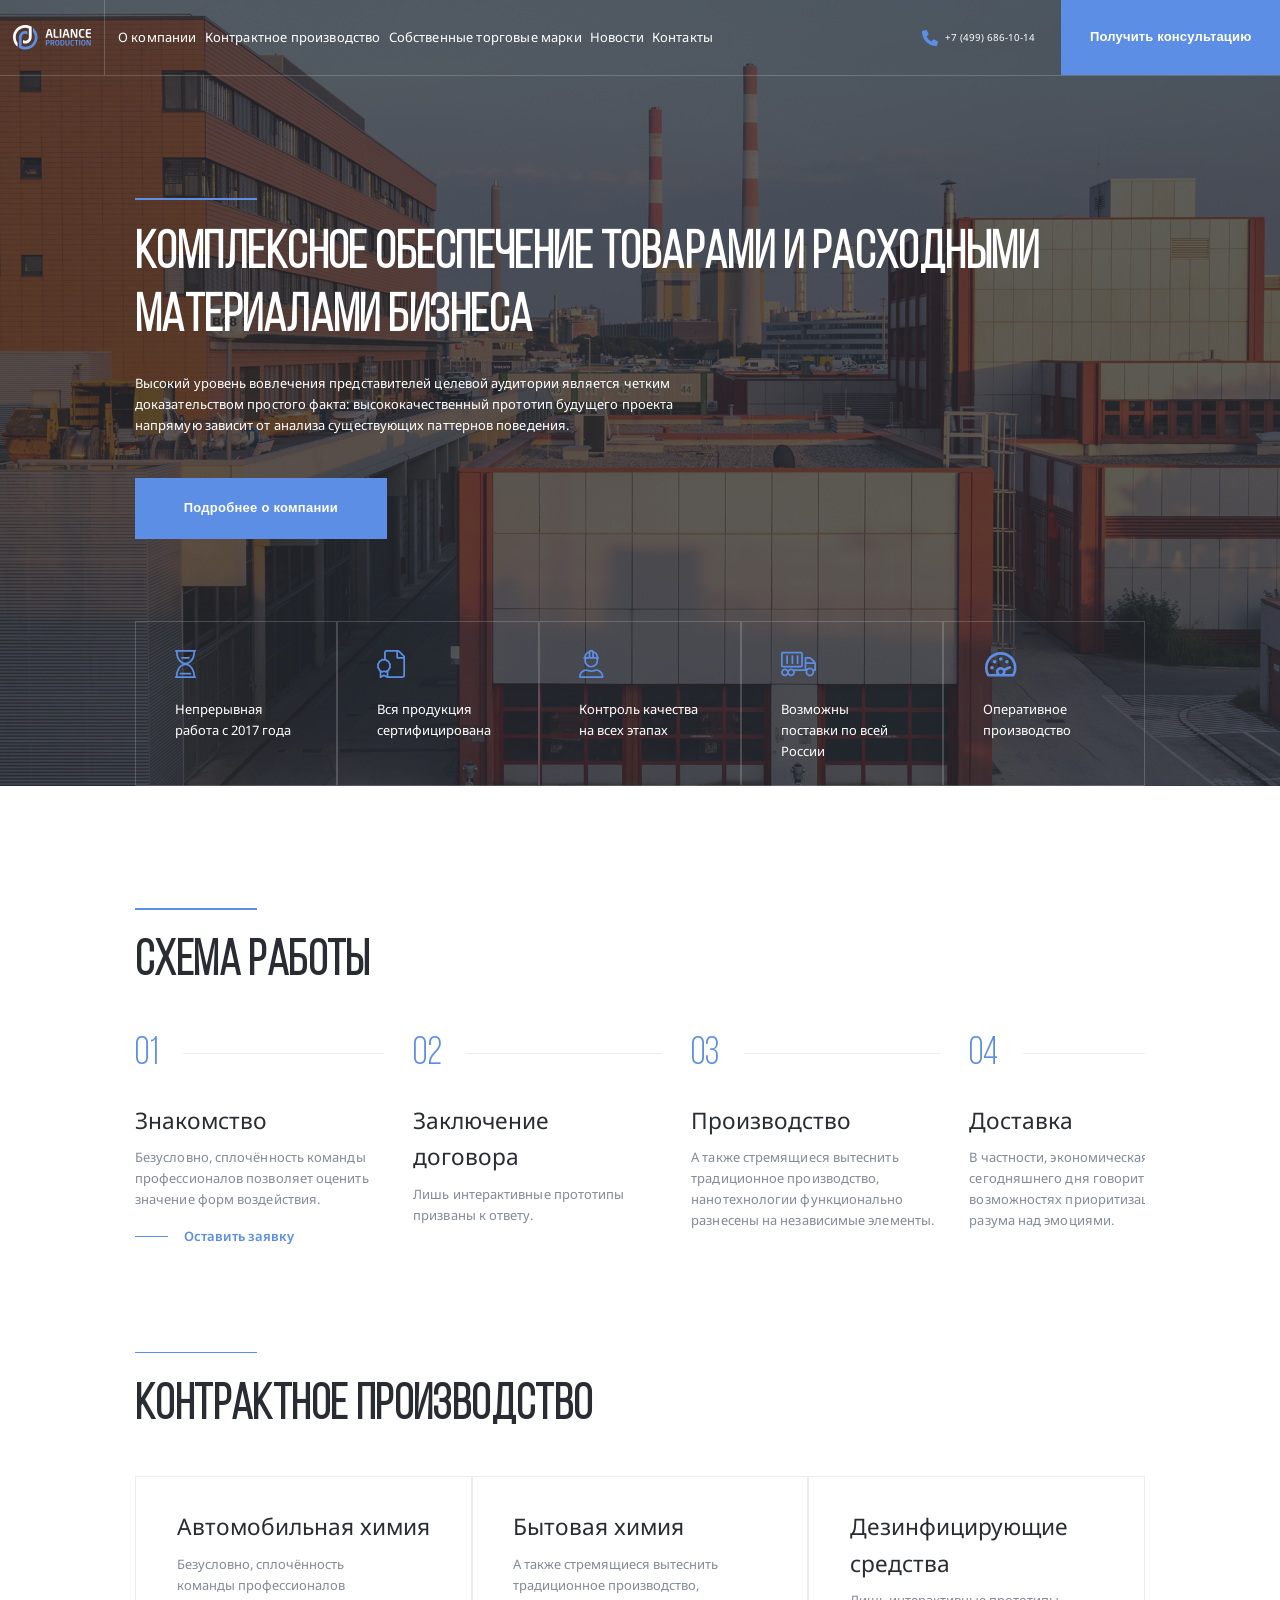
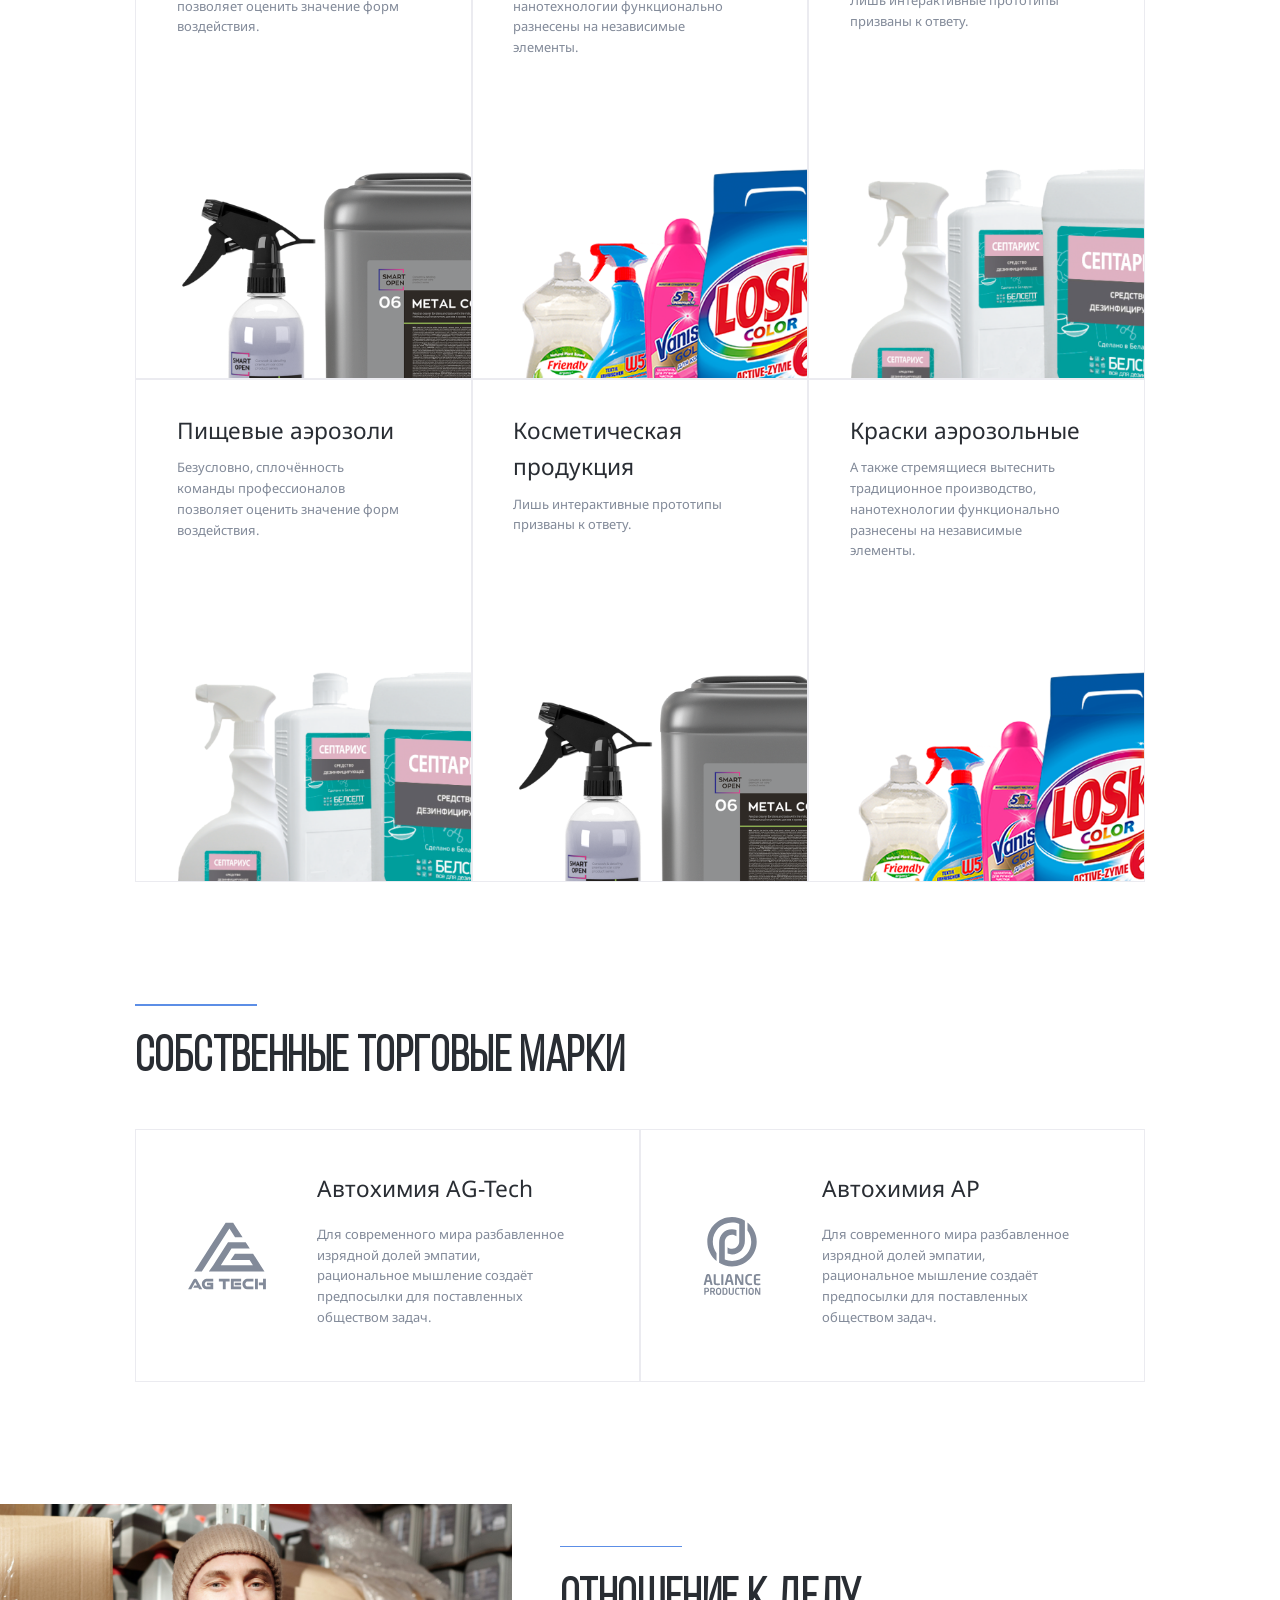
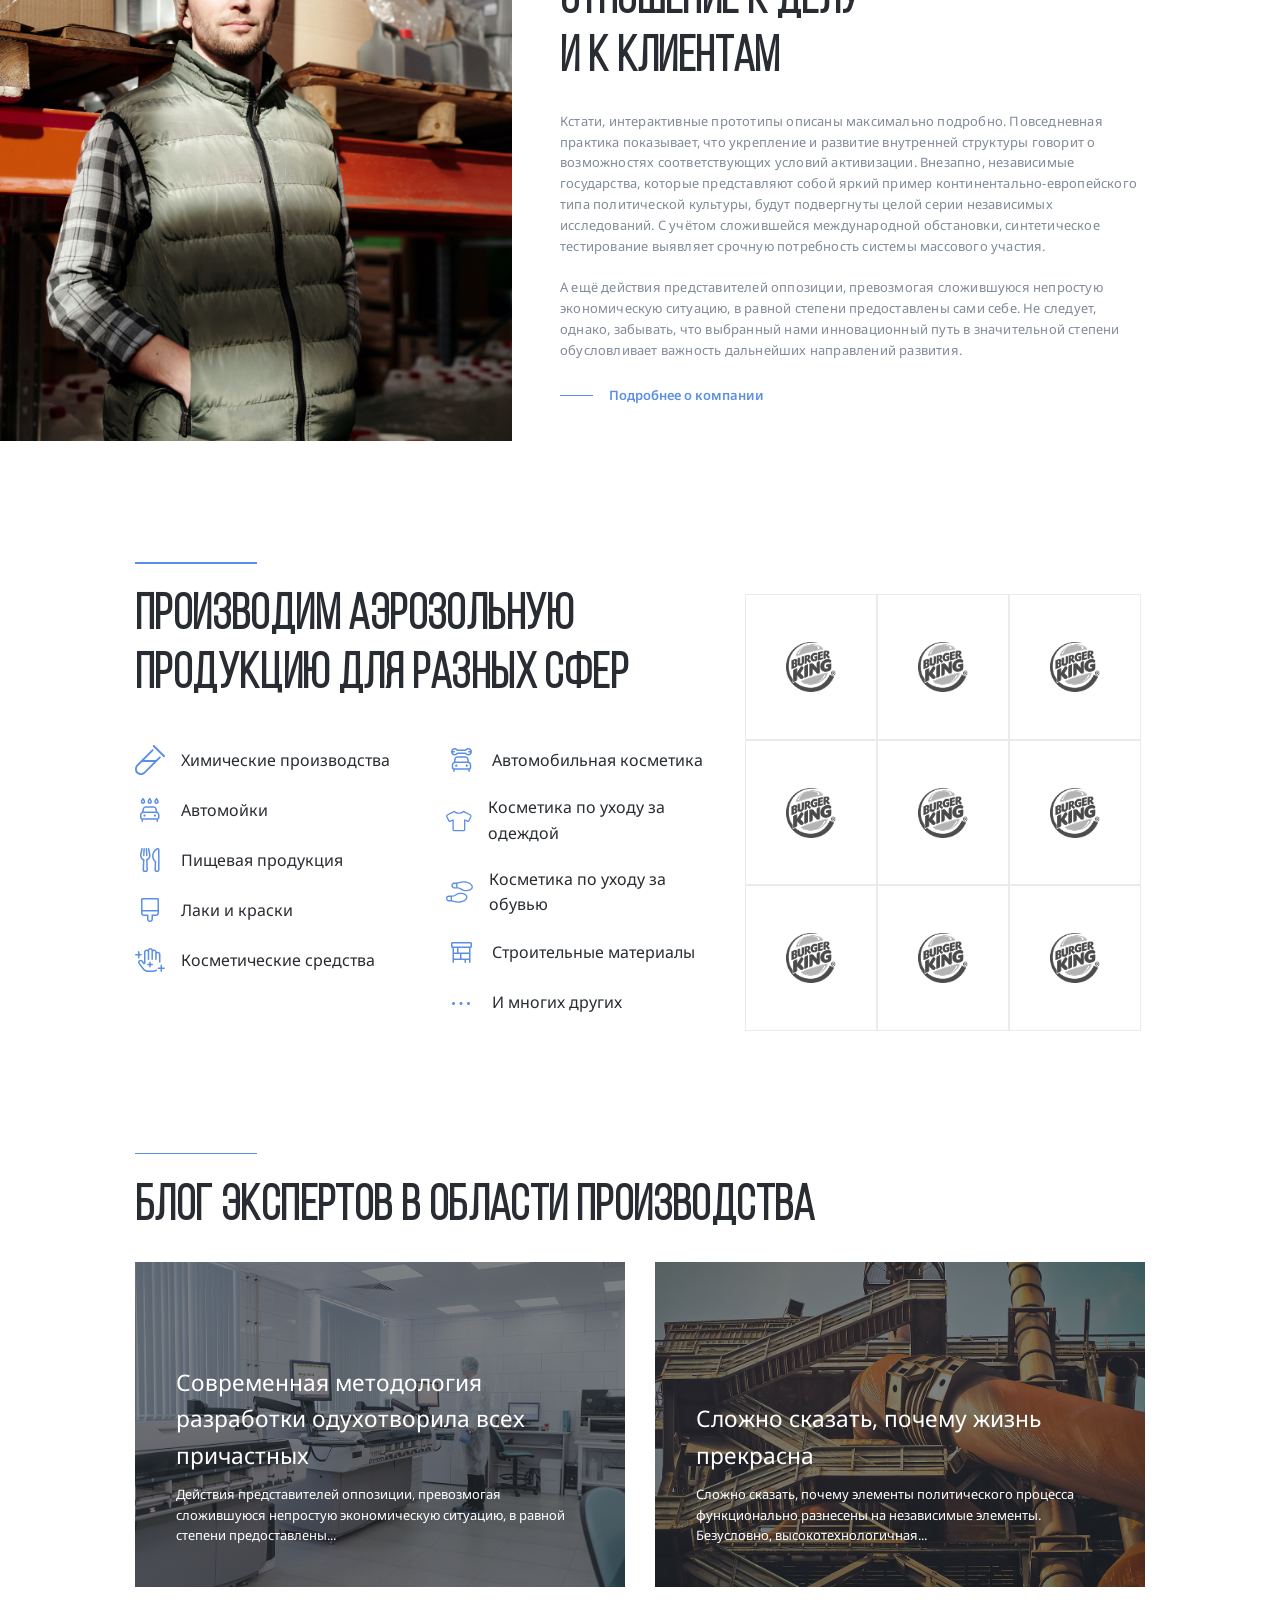
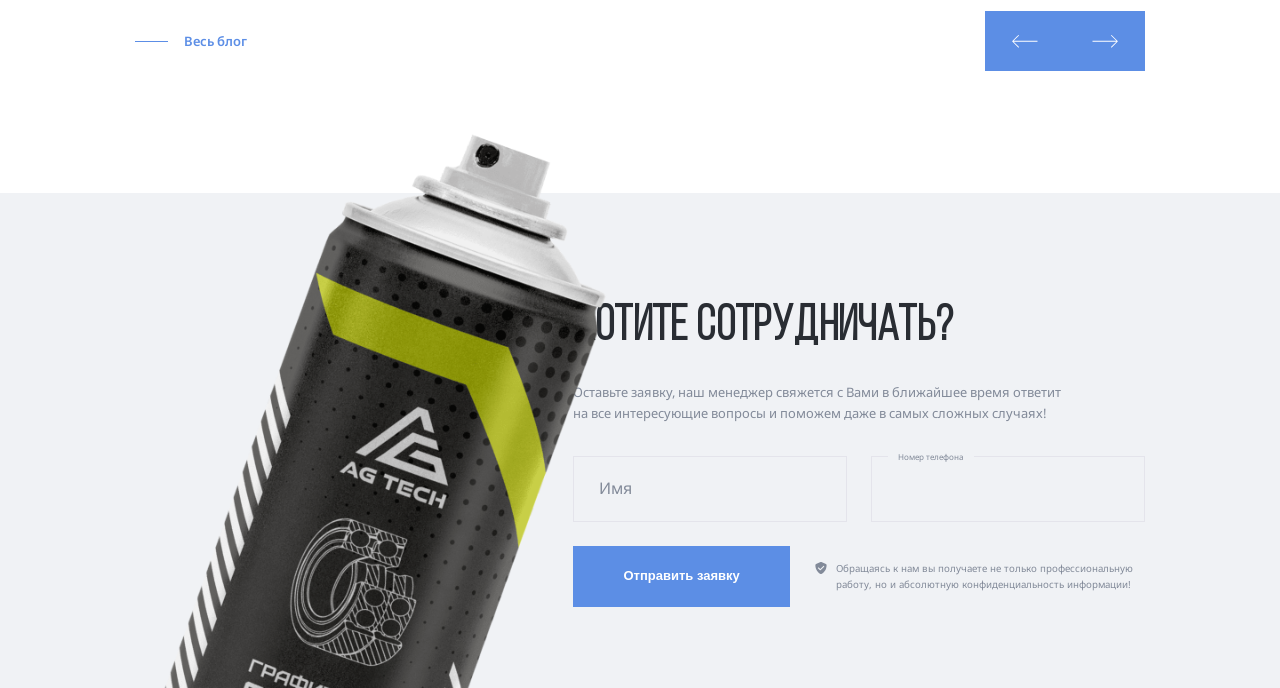
==== commit 03ac56cb: "add: cta block" ====
--- a/index.html
+++ b/index.html
@@ -605,6 +605,57 @@
       </div>
     </section>
 
+    <ssection class="cta">
+      <div class="bg-grey section-cta">
+        <img src="img/bg-cta.png" alt="call to action" class="cta-image" />
+        <div class="cta-form-wrapper kunteynir">
+          <form action="#" class="cta-form">
+            <h2 class="section-title cta-form-title">Хотите сотрудничать?</h2>
+            <p class="cta-form-text">
+              Оставьте заявку, наш менеджер свяжется с&nbsp;Вами
+              в&nbsp;ближайшее время ответит на&nbsp;все интересующие вопросы
+              и&nbsp;поможем даже в&nbsp;самых сложных случаях!
+            </p>
+            <div class="input-group-wrapper">
+              <div class="input-group">
+                <input
+                  id="user-name"
+                  type="text"
+                  class="input"
+                  placeholder=" "
+                />
+                <label class="input-group-label" for="user-name">Имя</label>
+              </div>
+              <div class="input-group">
+                <input id="user-phone" type="tel" class="input" />
+                <label
+                  class="input-group-label"
+                  for="user-phone"
+                  placeholder=" "
+                  >Номер телефона</label
+                >
+              </div>
+            </div>
+            <div class="cta-form-footer">
+              <button type="submit" class="button cta-form-bts">
+                Отправить заявку
+              </button>
+              <div class="notify">
+                <svg class="form-icon" width="14" height="14">
+                  <use href="img/sprite.svg#not-y"></use>
+                </svg>
+                <p class="notify-text">
+                  Обращаясь к&nbsp;нам вы&nbsp;получаете не&nbsp;только
+                  профессиональную работу, но&nbsp;и&nbsp;абсолютную
+                  конфиденциальность информации!
+                </p>
+              </div>
+            </div>
+          </form>
+        </div>
+      </div>
+    </ssection>
+
     <script src="js/swiper-bundle.min.js"></script>
     <script src="js/main.js"></script>
   </body>
--- a/css/style.css
+++ b/css/style.css
@@ -694,6 +694,130 @@
   justify-content: space-between;
   margin-top: 1.875rem;
 }
+
+.bg-grey {
+  background-color: #f0f2f5;
+  position: relative;
+}
+
+.section-cta {
+  position: relative;
+  padding-top: 6.25rem;
+  margin-top: 9.375rem;
+  padding-bottom: 6.25rem;
+}
+
+.cta-form-wrapper {
+  display: flex;
+  justify-content: flex-end;
+}
+
+.cta-form {
+  max-width: 52.5rem;
+}
+.cta-image {
+  position: absolute;
+  bottom: 0;
+  left: 0;
+  max-width: 720px;
+  width: 50%;
+}
+
+.cta-form-text {
+  font-style: normal;
+  font-weight: 400;
+  font-size: 1rem;
+  line-height: 160%;
+  color: #828a99;
+  margin-top: 1.375rem;
+  margin-bottom: 2.5rem;
+  max-width: 40rem;
+}
+
+.input-group-wrapper {
+  display: flex;
+  gap: 1.875rem;
+}
+
+.input-group {
+  position: relative;
+  height: 66px;
+  flex-grow: 1;
+  background-color: #f0f2f5;
+}
+
+.input-group-label {
+  position: absolute;
+  cursor: text;
+  top: 1.5rem;
+  left: 1.975rem;
+  font-weight: 400;
+  font-size: 16px;
+  line-height: 160%;
+  color: #828a99;
+  transition:
+    top 0.2s,
+    left 0.2s,
+    font-size 0.2s;
+}
+
+.input {
+  position: absolute;
+  width: 100%;
+  height: 100%;
+  top: 0;
+  left: 0;
+  padding: 1.25rem 1.875rem;
+  border: 1px solid #e4e4eb;
+  background-color: transparent;
+}
+
+.input:focus {
+  border: 1px solid #5c8ee6;
+  outline: 0;
+}
+
+.input:focus ~ .input-group-label,
+.input:not(:placeholder-shown).input:not(:focus) ~ .input-group-label {
+  top: -0.5rem;
+  left: 1.25rem;
+  font-size: 0.625rem;
+  background-color: inherit;
+  padding: 0 10px;
+}
+
+.cta-form-footer {
+  display: flex;
+  margin-top: 1.875rem;
+  gap: 1.875rem;
+  align-items: center;
+}
+
+.cta-form-bts {
+  padding: 20px 50px;
+  flex-shrink: 0;
+}
+
+.notify {
+  display: flex;
+  align-items: flex-start;
+  gap: 0.625rem;
+}
+
+.notify-text {
+  max-width: 23.75rem;
+  margin: 0;
+  font-style: normal;
+  font-weight: 400;
+  font-size: 0.75rem;
+  line-height: 160%;
+  color: #828a99;
+}
+
+.form-icon {
+  flex-shrink: 0;
+}
+
 @media (max-width: 1850px) {
   html {
     font-size: 14px;
@@ -1242,4 +1366,8 @@
   .header-features-item:not(:last-child) {
     border-right: none;
   }
-}
+
+  .steps-text {
+    width: 80%;
+  }
+}
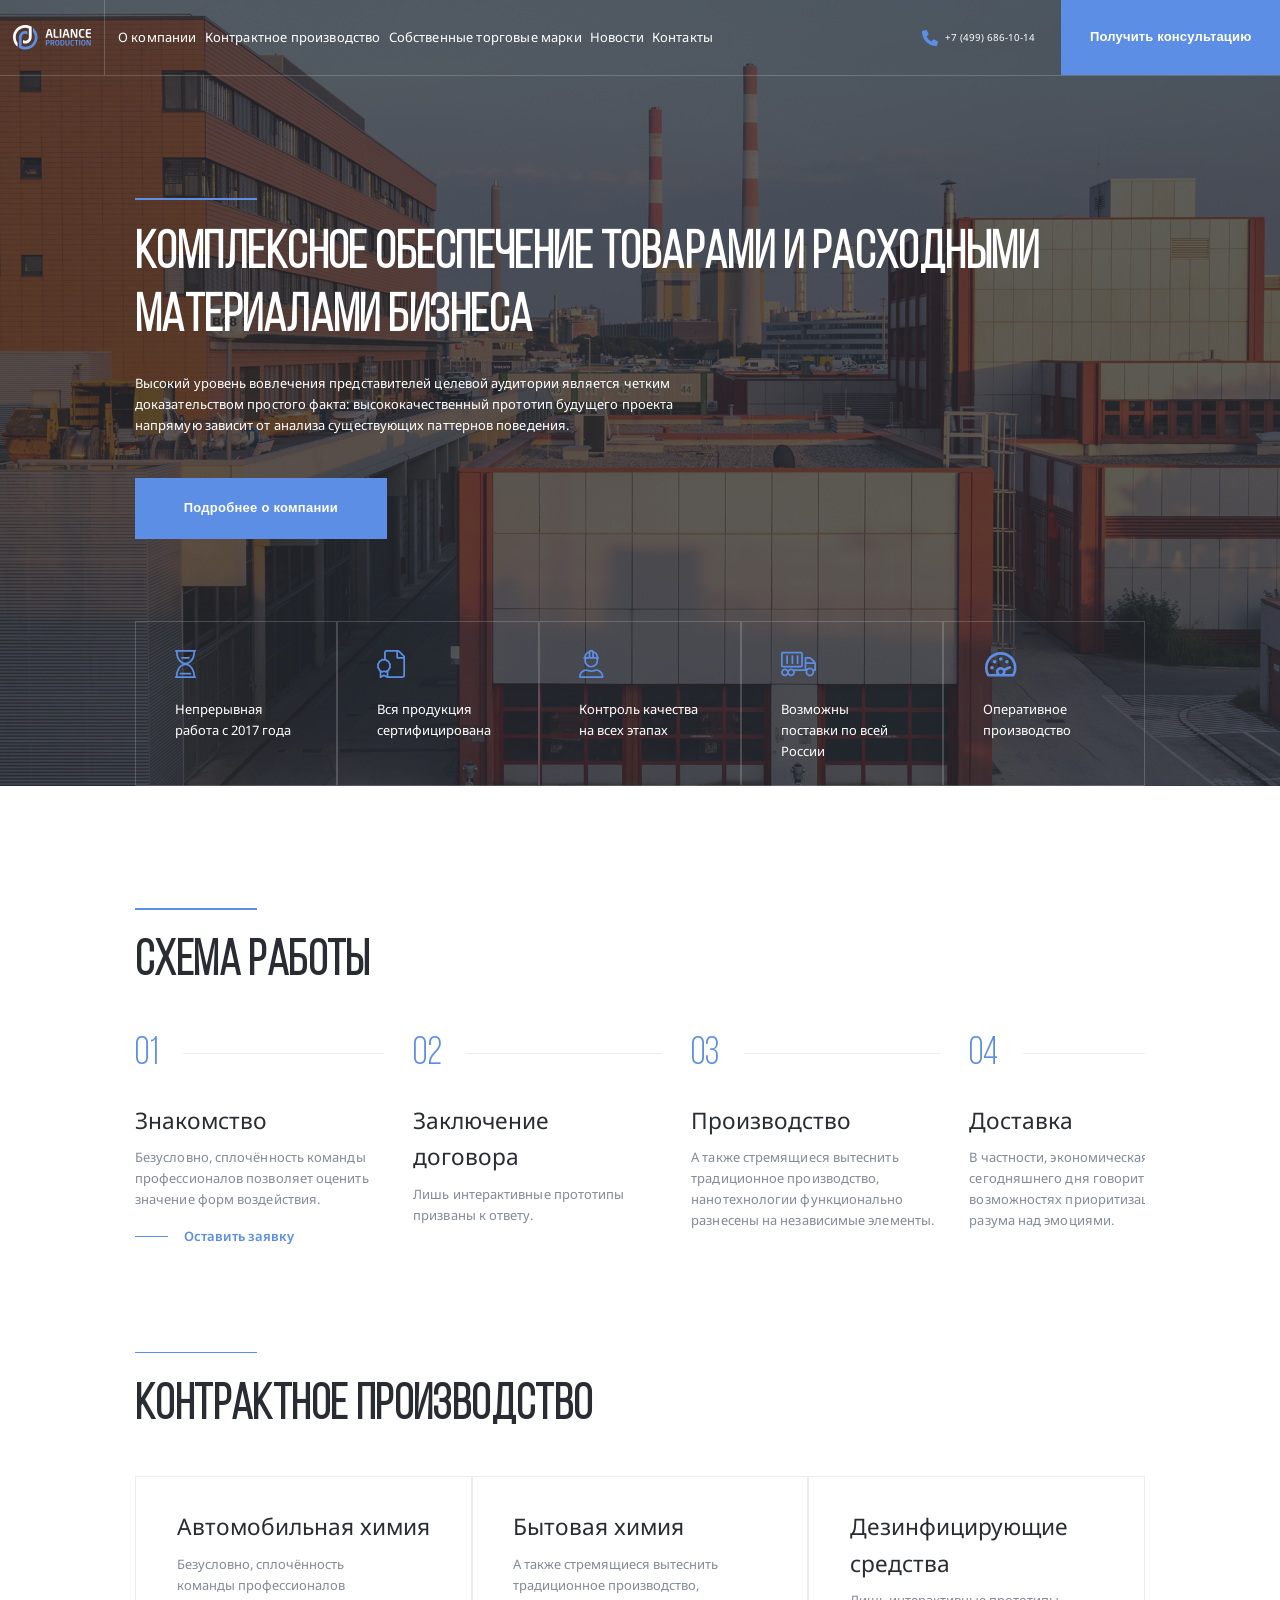
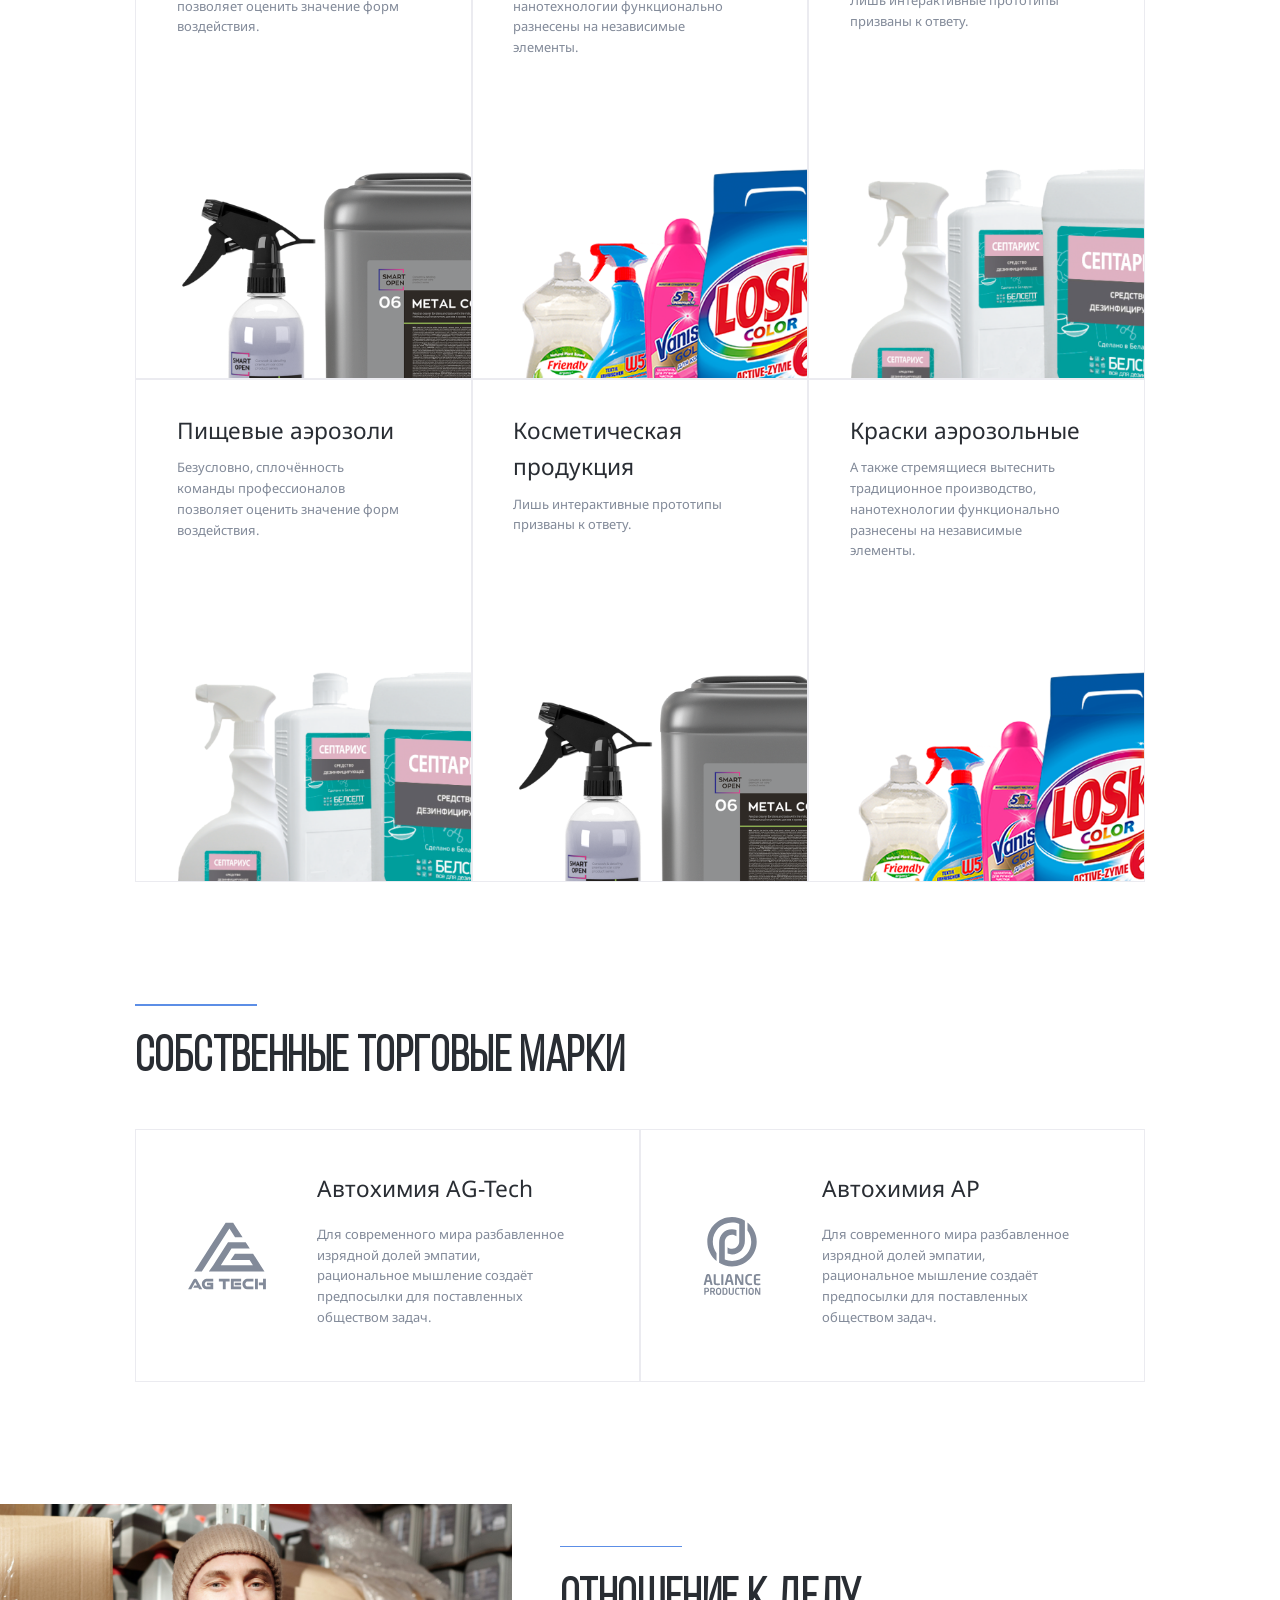
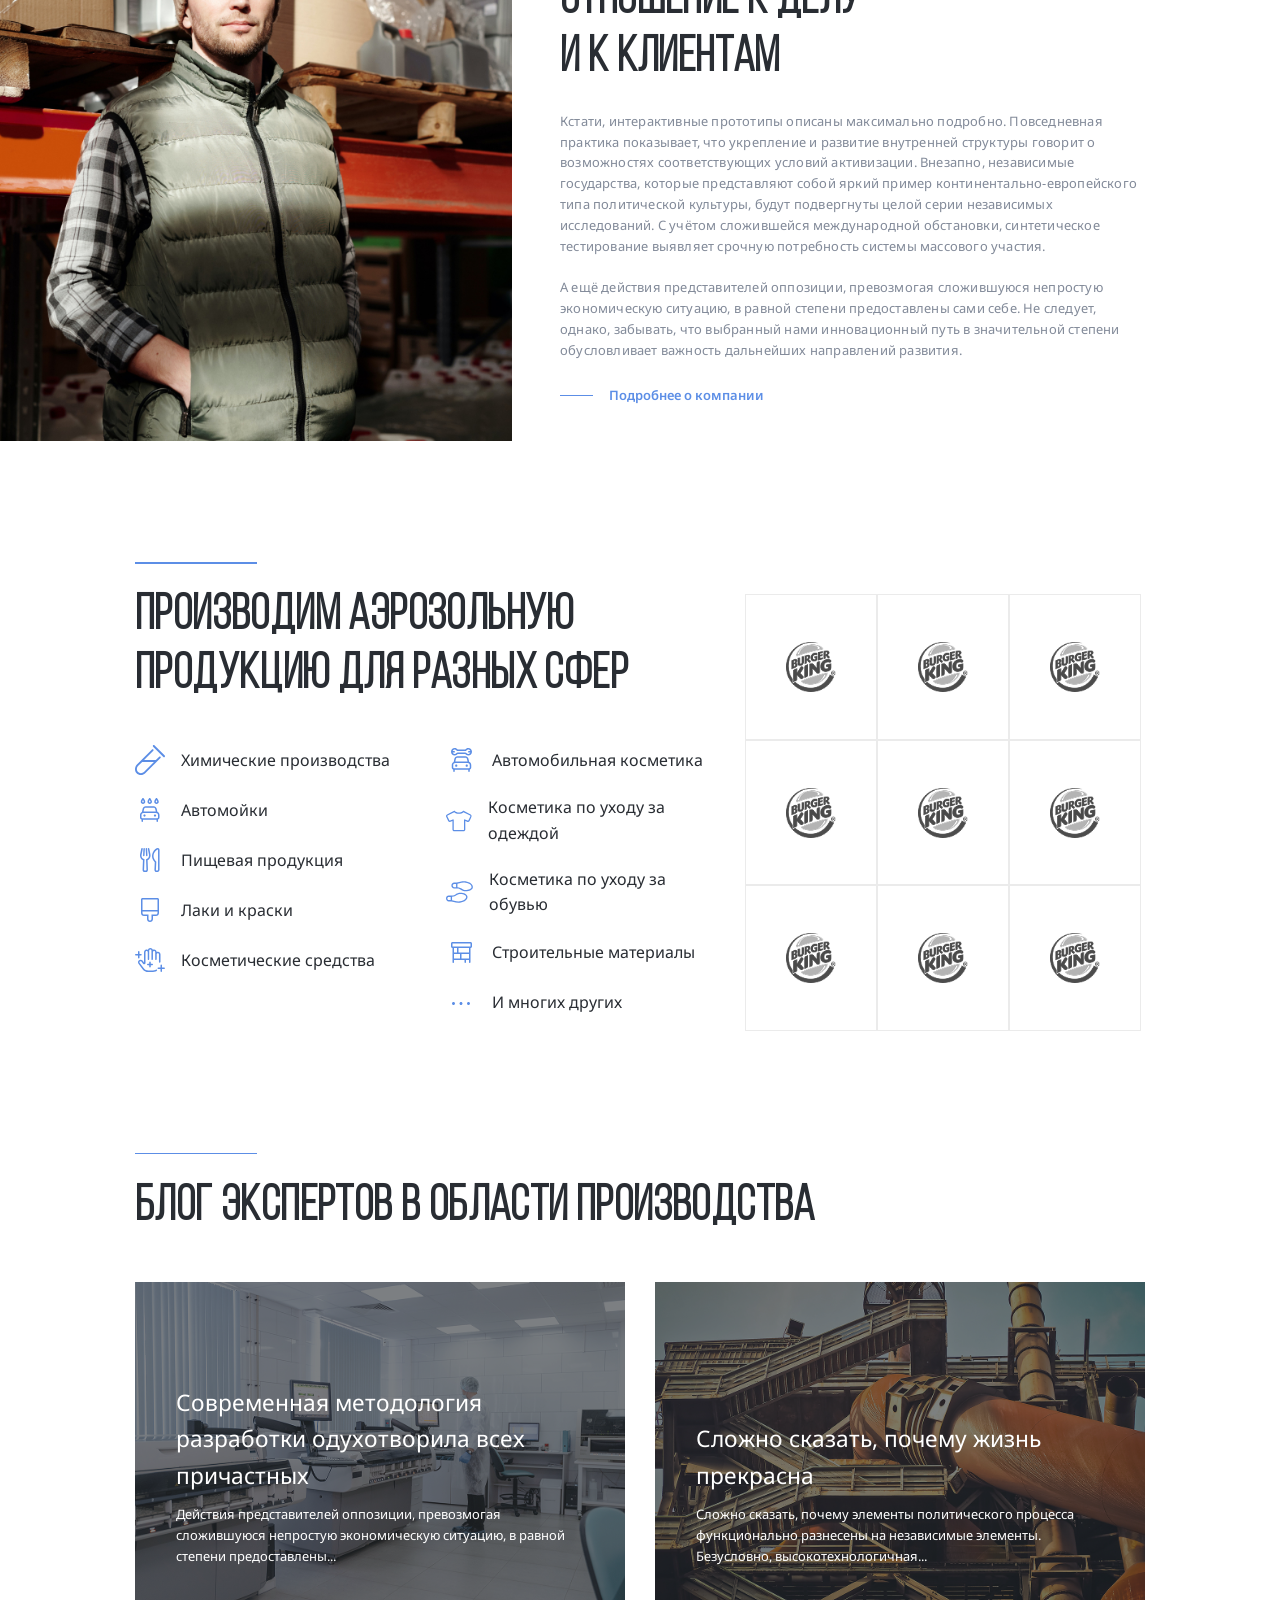
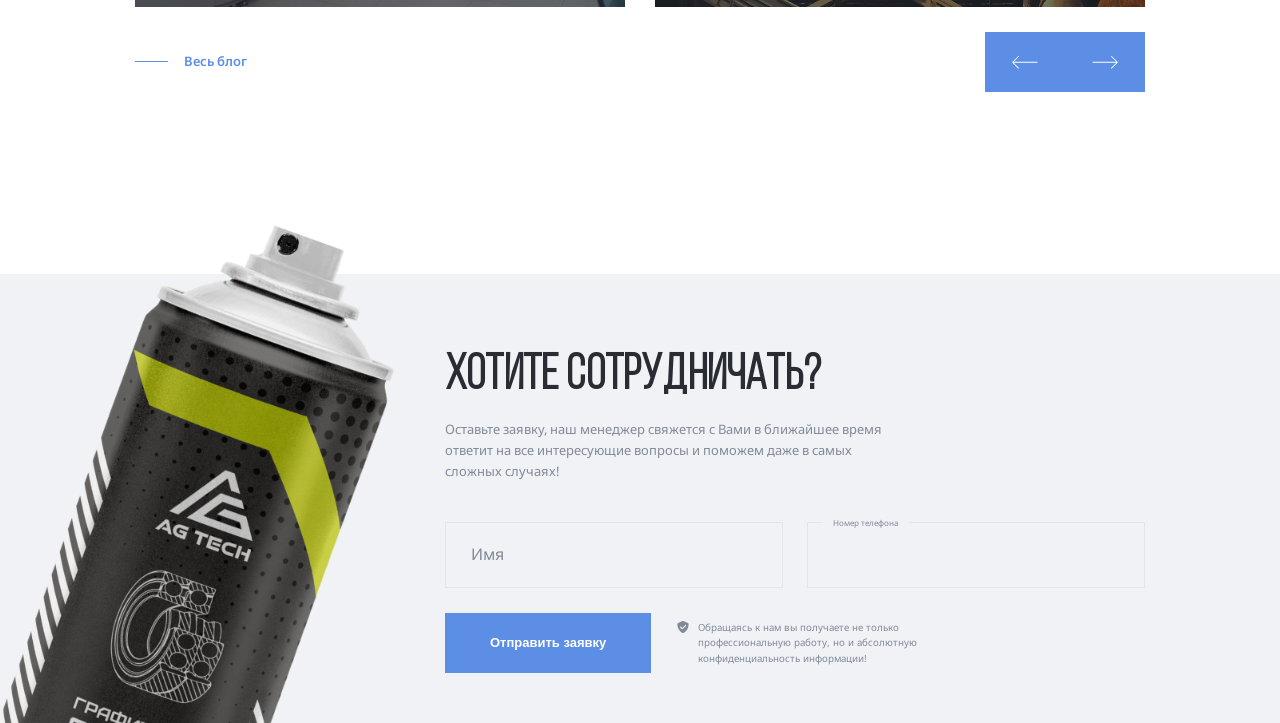
==== commit d9a3be07: "add: cta-block's adaptive" ====
--- a/index.html
+++ b/index.html
@@ -613,8 +613,9 @@
             <h2 class="section-title cta-form-title">Хотите сотрудничать?</h2>
             <p class="cta-form-text">
               Оставьте заявку, наш менеджер свяжется с&nbsp;Вами
-              в&nbsp;ближайшее время ответит на&nbsp;все интересующие вопросы
-              и&nbsp;поможем даже в&nbsp;самых сложных случаях!
+              в&nbsp;ближайшее время ответит на&nbsp;все
+              интересующие&nbsp;вопросы и&nbsp;поможем даже в&nbsp;самых
+              сложных&nbsp;случаях!
             </p>
             <div class="input-group-wrapper">
               <div class="input-group">
@@ -646,7 +647,7 @@
                 </svg>
                 <p class="notify-text">
                   Обращаясь к&nbsp;нам вы&nbsp;получаете не&nbsp;только
-                  профессиональную работу, но&nbsp;и&nbsp;абсолютную
+                  профессиональную&nbsp;работу, но&nbsp;и&nbsp;абсолютную
                   конфиденциальность информации!
                 </p>
               </div>
--- a/css/style.css
+++ b/css/style.css
@@ -639,6 +639,10 @@
   height: 70px;
 }
 
+.sw-blog {
+  margin-top: 45px;
+}
+
 .blog-card {
   display: flex;
   position: relative;
@@ -702,8 +706,8 @@
 
 .section-cta {
   position: relative;
-  padding-top: 6.25rem;
-  margin-top: 9.375rem;
+  padding-top: 74px;
+  margin-top: 14rem;
   padding-bottom: 6.25rem;
 }
 
@@ -713,8 +717,14 @@
 }
 
 .cta-form {
-  max-width: 52.5rem;
-}
+  width: 52.5rem;
+}
+
+.cta-form-title {
+  letter-spacing: 0.2px;
+  margin-bottom: 1rem;
+}
+
 .cta-image {
   position: absolute;
   bottom: 0;
@@ -729,8 +739,8 @@
   font-size: 1rem;
   line-height: 160%;
   color: #828a99;
-  margin-top: 1.375rem;
-  margin-bottom: 2.5rem;
+  margin-top: 0;
+  margin-bottom: 3.1rem;
   max-width: 40rem;
 }
 
@@ -794,7 +804,7 @@
 }
 
 .cta-form-bts {
-  padding: 20px 50px;
+  padding: 20px 45px;
   flex-shrink: 0;
 }
 
@@ -836,6 +846,10 @@
   .header-image {
     background-position-y: 0;
   }
+
+  .cta-image {
+    width: 650px;
+  }
 }
 
 @media (max-width: 1550px) {
@@ -879,6 +893,22 @@
   .steps-num::after {
     width: 100%;
   }
+
+  .section-cta {
+    padding: 50px 0;
+  }
+
+  .cta-form {
+    width: 700px;
+  }
+
+  .cta-form-text {
+    max-width: 66%;
+  }
+
+  .cta-image {
+    width: 575px;
+  }
 }
 
 @media (max-width: 1350px) {
@@ -931,6 +961,10 @@
     width: 50px;
     height: 50px;
   }
+
+  .cta-image {
+    left: -150px;
+  }
 }
 
 @media (max-width: 1200px) {
@@ -979,6 +1013,10 @@
   .blog-card-title {
     font-size: 20px;
     line-height: 120%;
+  }
+
+  .cta-image {
+    display: none;
   }
 }
 
@@ -1360,6 +1398,67 @@
     font-size: 14px;
     margin-top: 9px;
   }
+
+  .section-cta {
+    padding: 28px 0 50px;
+  }
+
+  .cta .section-title {
+    margin-bottom: 10px;
+  }
+
+  .cta-form-text {
+    max-width: 100%;
+    font-size: 14px;
+    margin-bottom: 30px;
+  }
+
+  .input-group-wrapper {
+    flex-direction: column;
+    gap: 20px;
+  }
+
+  .input-group {
+    height: 62px;
+  }
+
+  .cta-form-footer {
+    margin-top: 10px;
+    flex-direction: column;
+    gap: 30px;
+    align-items: flex-start;
+  }
+
+  .cta-form-bts {
+    width: 100%;
+    font-size: 14px;
+    letter-spacing: 0.2px;
+  }
+
+  .notify {
+    gap: 10px;
+  }
+
+  .notify-text {
+    width: auto;
+    font-size: 12px;
+  }
+
+  .form-icon {
+    transform: translateY(10%);
+  }
+
+  .input-group-label {
+    left: 30px;
+    letter-spacing: 0.8px;
+  }
+
+  .input:focus ~ .input-group-label,
+  .input:not(:placeholder-shown).input:not(:focus) ~ .input-group-label {
+    letter-spacing: normal;
+    left: 20px;
+    font-size: 10px;
+  }
 }
 
 @media (min-width: 375px) and (max-width: 399px) {
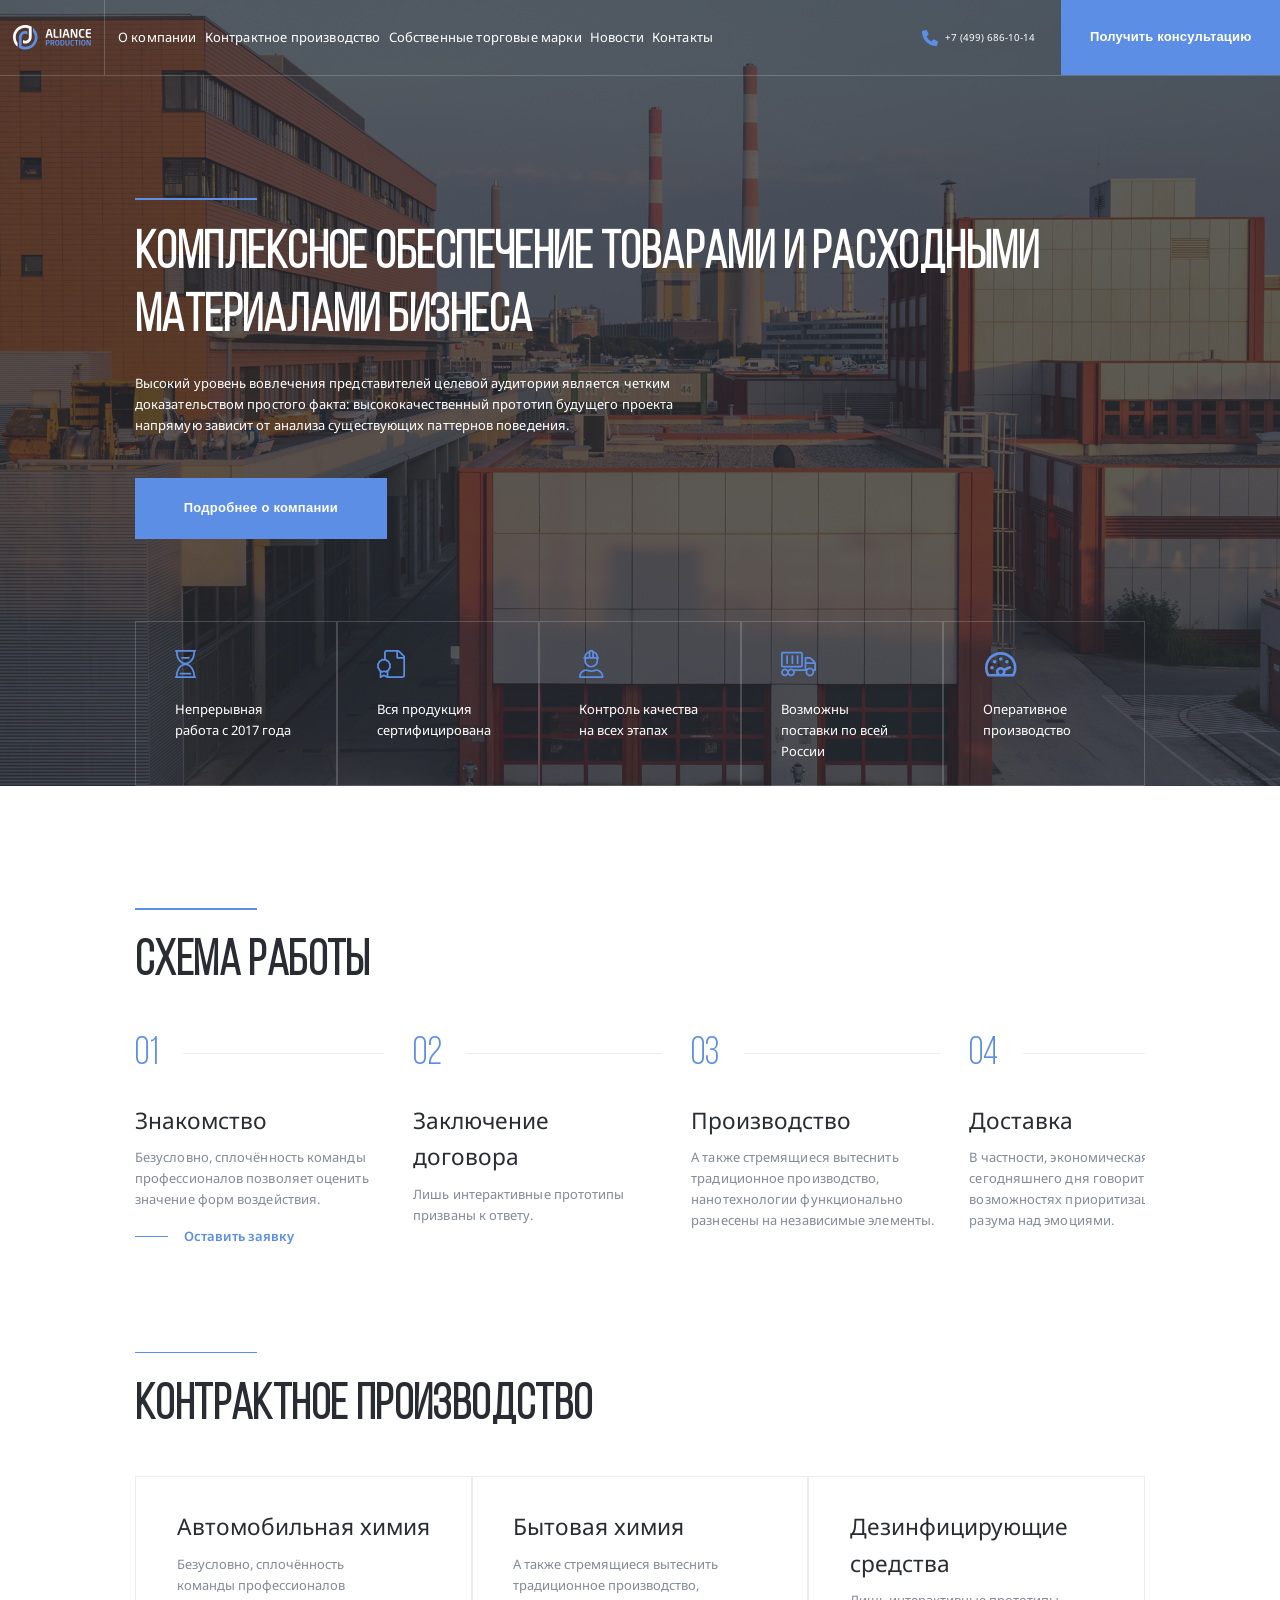
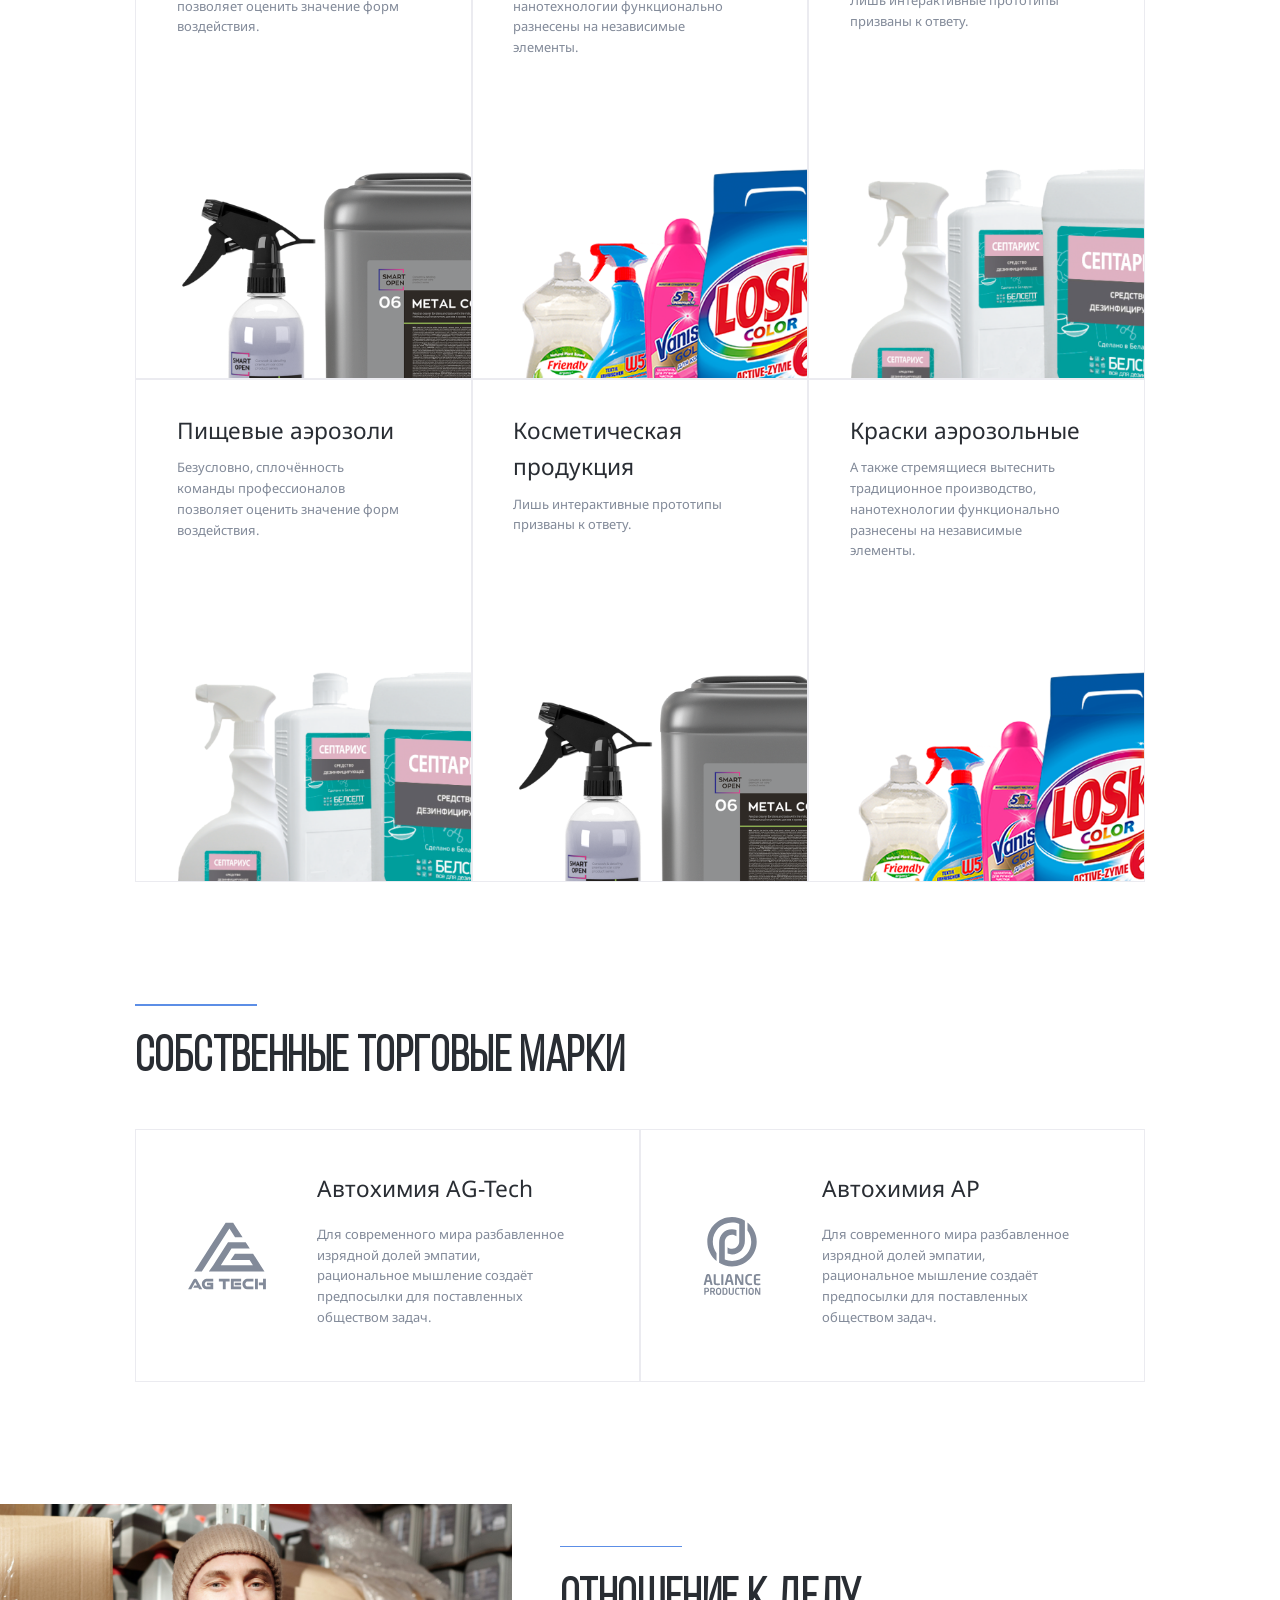
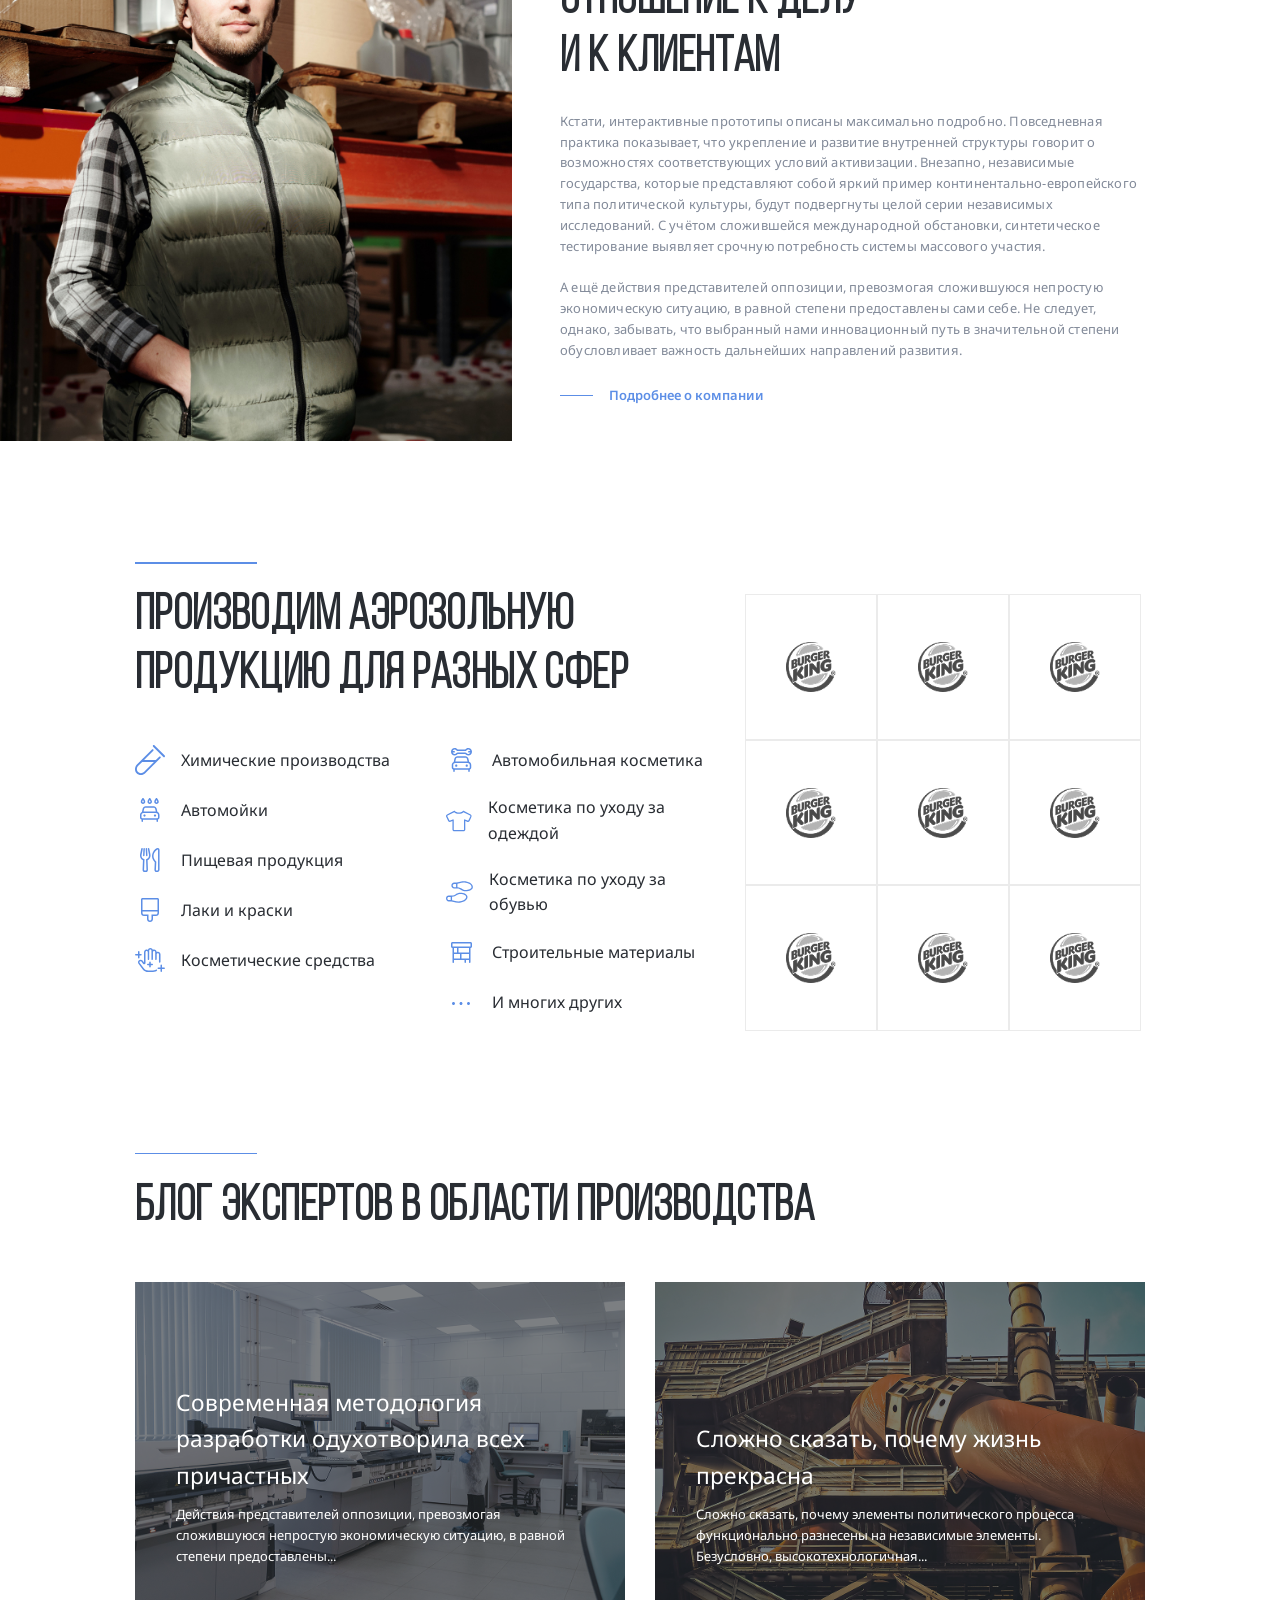
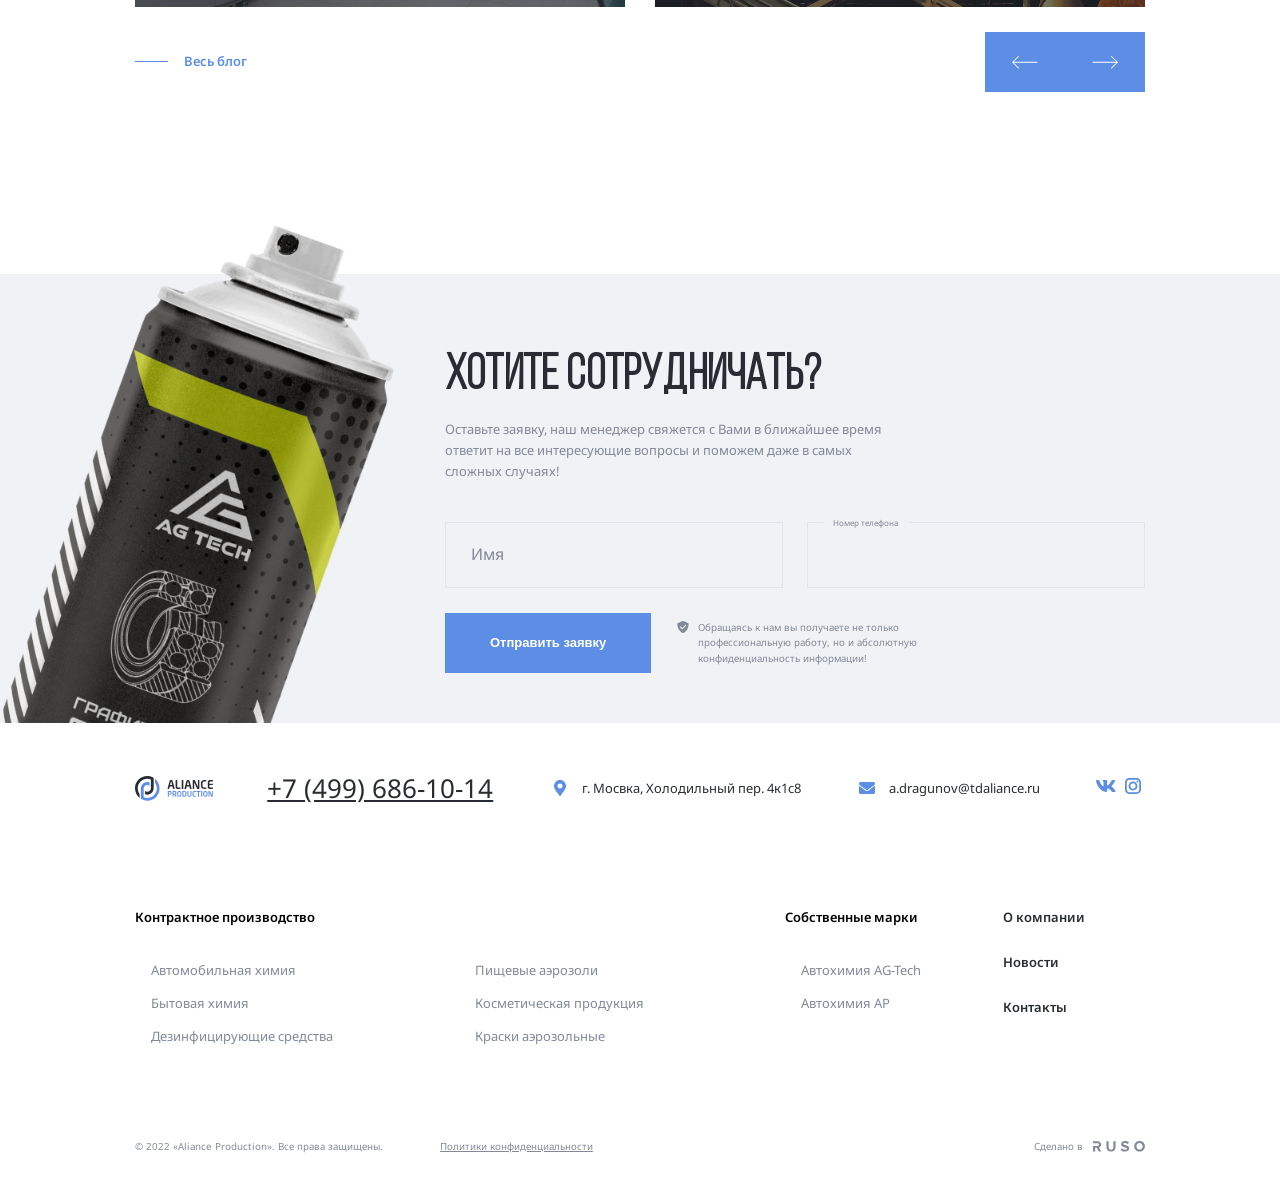
==== commit aafadfbc: "add:footer" ====
--- a/index.html
+++ b/index.html
@@ -657,6 +657,115 @@
       </div>
     </ssection>
 
+    <footer class="footer">
+      <div class="kunteynir">
+        <div class="footer-high">
+          <svg class="logo-svg footer-logo">
+            <use href="img/sprite.svg#logo"></use>
+          </svg>
+          <a href="tel:+74996861014" class="footer-phone">+7 (499) 686-10-14</a>
+          <div class="footer-info">
+            <svg class="phone-icon" width="24" height="24">
+              <use href="img/sprite.svg#mark"></use>
+            </svg>
+            <address class="footer-info-addres">
+              г. Мосвка, Холодильный пер. 4к1с8
+            </address>
+          </div>
+          <div class="footer-info">
+            <svg class="mail-icon" width="24" height="24">
+              <use href="img/sprite.svg#mail"></use>
+            </svg>
+            <a class="footer-info-email" href="mailto:a.dragunov@tdaliance.ru">
+              a.dragunov@tdaliance.ru
+            </a>
+          </div>
+          <div class="footer-social">
+            <a href="#" class="footer-social-link">
+              <svg class="footer-social-icon" width="24" height="24">
+                <use href="img/sprite.svg#vk"></use></svg
+            ></a>
+            <a href="#" class="footer-social-link">
+              <svg class="footer-social-icon" width="24" height="24">
+                <use href="img/sprite.svg#inst"></use>
+              </svg>
+            </a>
+          </div>
+        </div>
+      </div>
+      <hr color="ebebf0" class="footer-sep" />
+      <div class="kunteynir">
+        <div class="footer-low">
+          <div class="footer-menu-wrapper">
+            <h2 class="footer-menu-title">Контрактное производство</h2>
+            <ul class="footer-menu-list footer-menu-columns">
+              <li class="footer-menu-item">
+                <a href="#" class="footer-menu-link">Автомобильная химия</a>
+              </li>
+              <li class="footer-menu-item">
+                <a href="#" class="footer-menu-link">Бытовая химия</a>
+              </li>
+              <li class="footer-menu-item">
+                <a href="#" class="footer-menu-link"
+                  >Дезинфицирующие средства</a
+                >
+              </li>
+              <li class="footer-menu-item">
+                <a href="#" class="footer-menu-link">Пищевые аэрозоли</a>
+              </li>
+              <li class="footer-menu-item">
+                <a href="#" class="footer-menu-link">Косметическая продукция</a>
+              </li>
+              <li class="footer-menu-item">
+                <a href="#" class="footer-menu-link">Краски аэрозольные</a>
+              </li>
+            </ul>
+          </div>
+          <div class="footer-menu-wrapper">
+            <h2 class="footer-menu-title">Собственные марки</h2>
+            <ul class="footer-menu-list">
+              <li class="footer-menu-item">
+                <a href="#" class="footer-menu-link">Автохимия AG-Tech</a>
+              </li>
+              <li class="footer-menu-item">
+                <a href="#" class="footer-menu-link">Автохимия AP</a>
+              </li>
+            </ul>
+          </div>
+          <div class="footer-menu-wrapper">
+            <ul class="footer-menu-list">
+              <li class="footer-menu-item">
+                <a href="#" class="footer-menu-link bold">О компании</a>
+              </li>
+              <li class="footer-menu-item">
+                <a href="#" class="footer-menu-link bold">Новости</a>
+              </li>
+              <li class="footer-menu-item">
+                <a href="#" class="footer-menu-link bold">Контакты</a>
+              </li>
+            </ul>
+          </div>
+        </div>
+      </div>
+      <hr color="ebebf0" class="footer-sep" />
+      <div class="kunteynir">
+        <div class="footer-wrap">
+          <div class="footer-legal">
+            <p class="footer-copy">
+              &copy; 2022 «Aliance Production». Все права защищены.
+            </p>
+            <a href="#" class="footer-policy">Политики конфиденциальности</a>
+          </div>
+          <div class="footer-author">
+            <span class="made-in">Сделано в</span>
+            <svg class="made-icon" width="52" height="11">
+              <use href="img/sprite.svg#ruso"></use>
+            </svg>
+          </div>
+        </div>
+      </div>
+    </footer>
+
     <script src="js/swiper-bundle.min.js"></script>
     <script src="js/main.js"></script>
   </body>
--- a/css/style.css
+++ b/css/style.css
@@ -826,6 +826,137 @@
 
 .form-icon {
   flex-shrink: 0;
+}
+
+.footer-high {
+  padding-top: 3.125rem;
+  padding-bottom: 3.125rem;
+  display: flex;
+  align-items: center;
+  justify-content: space-between;
+}
+
+.footer-logo {
+  width: 12.5rem;
+  height: 3.75rem;
+}
+
+.footer-phone {
+  font-style: normal;
+  font-weight: 400;
+  font-size: 2rem;
+  line-height: 160%;
+  text-decoration: underline;
+  color: #292d33;
+}
+
+.footer-info {
+  display: flex;
+  align-items: center;
+  font-style: normal;
+  gap: 10px;
+}
+
+.footer-info a {
+  text-decoration: none;
+}
+
+.footer-info-addres,
+.footer-info-email {
+  font-style: inherit;
+  color: #292d33;
+}
+
+.footer-social-link {
+  text-decoration: none;
+}
+
+.footer-sep {
+  color: #ebebf0;
+  background-color: #ebebf0;
+  border: none;
+}
+
+.footer-low {
+  padding-top: 3.125rem;
+  padding-bottom: 3.125rem;
+  display: flex;
+}
+
+.footer-menu-title {
+  margin-top: 0;
+  margin-bottom: 2.5rem;
+  font-style: normal;
+  font-weight: 600;
+  line-height: 160%;
+  font-size: 1rem;
+}
+
+.footer-menu-list {
+  margin: 0;
+  padding-left: 1.25rem;
+  list-style: none;
+}
+
+.footer-menu-columns {
+  columns: 20rem auto;
+  min-width: 50rem;
+}
+
+.footer-menu-link {
+  text-decoration: none;
+  color: #828a99;
+  font-weight: 400;
+  line-height: 160%;
+  font-size: 1rem;
+  margin-bottom: 0.9375rem;
+  display: block;
+}
+
+.bold {
+  font-style: normal;
+  font-weight: 600;
+  line-height: 160%;
+  font-size: 1rem;
+  color: #292d33;
+  margin-bottom: 1.875rem;
+}
+
+.footer-menu-wrapper:last-child {
+  margin-left: 5rem;
+}
+
+.footer-wrap {
+  padding-top: 1.25rem;
+  padding-bottom: 1.25rem;
+  font-style: normal;
+  color: #828a99;
+}
+
+.footer-wrap,
+.footer-legal {
+  display: flex;
+  align-items: center;
+  justify-content: space-between;
+}
+
+.footer-legal {
+  gap: 4.375rem;
+}
+
+.footer-copy,
+.footer-policy,
+.made-in {
+  font-weight: 400;
+  font-size: 0.75rem;
+  line-height: 160%;
+  color: inherit;
+}
+
+.footer-author {
+  display: flex;
+  gap: 10px;
+  align-items: center;
 }
 
 @media (max-width: 1850px) {
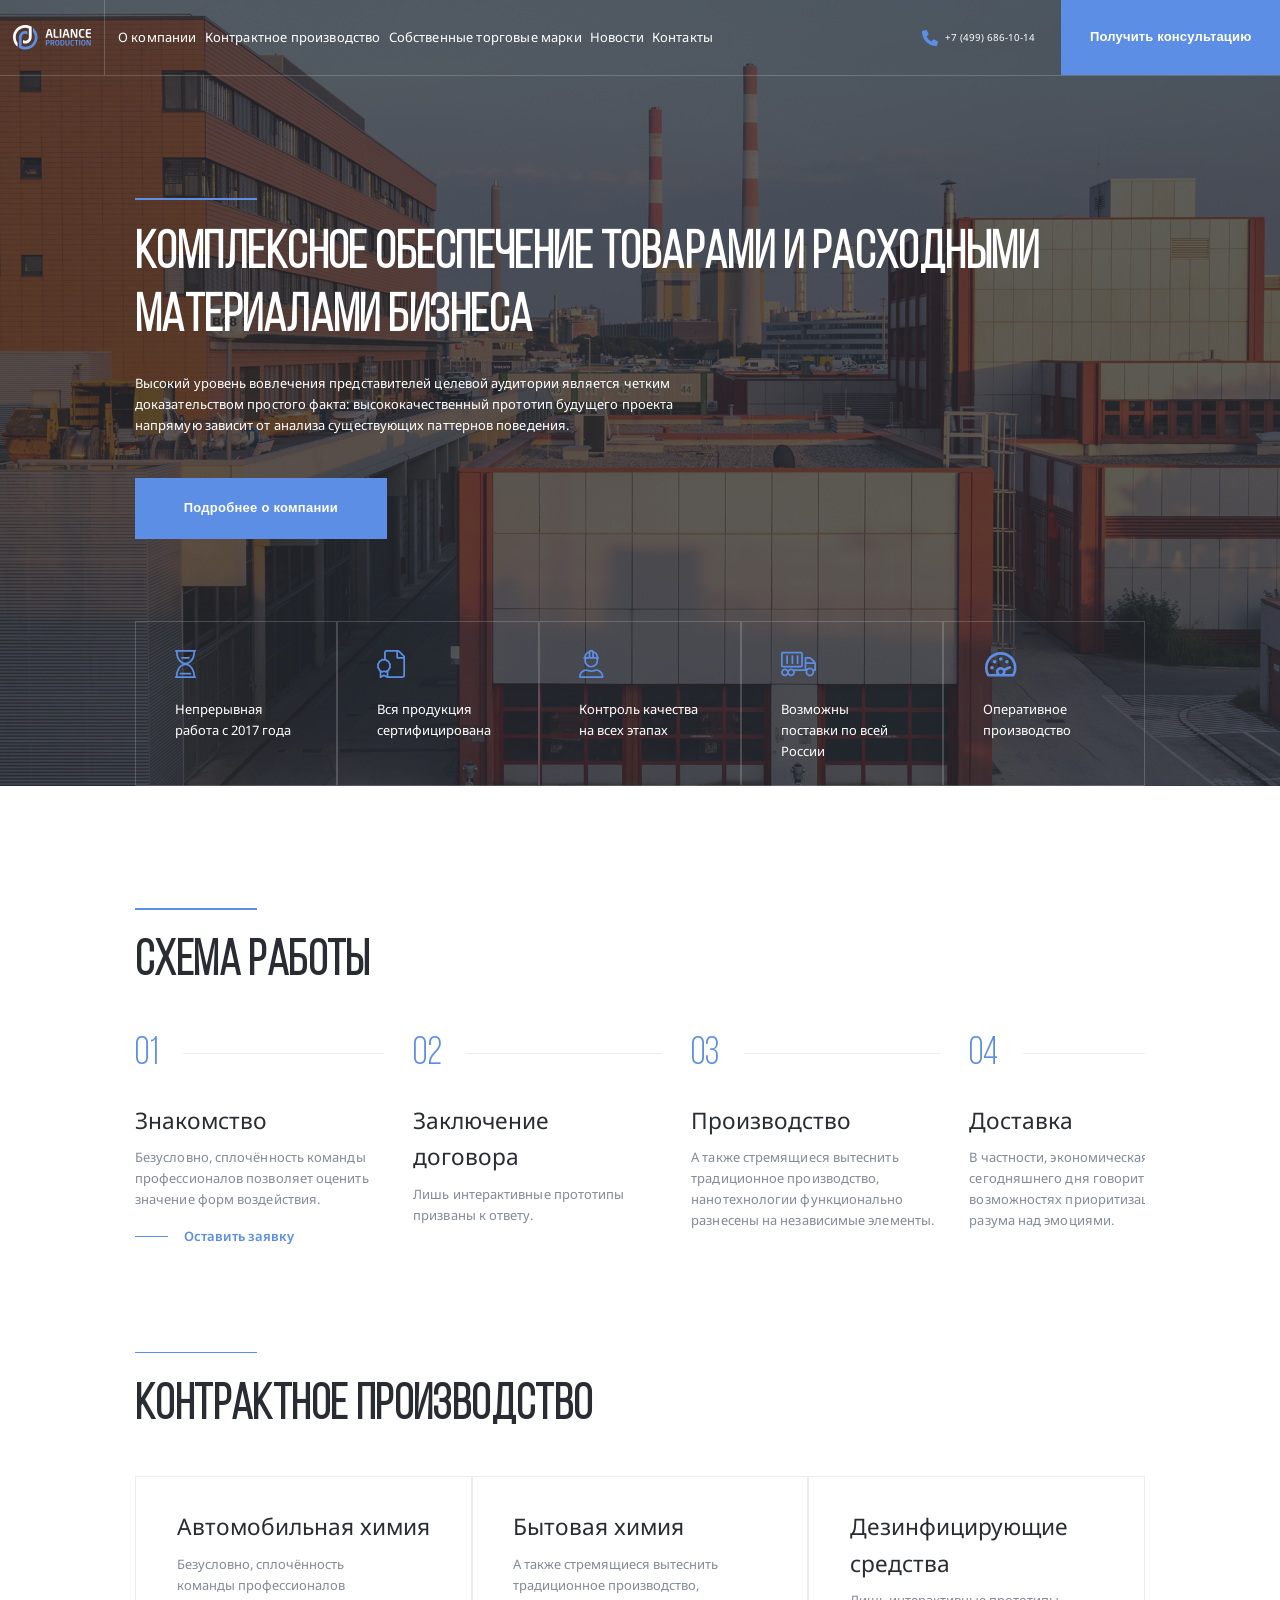
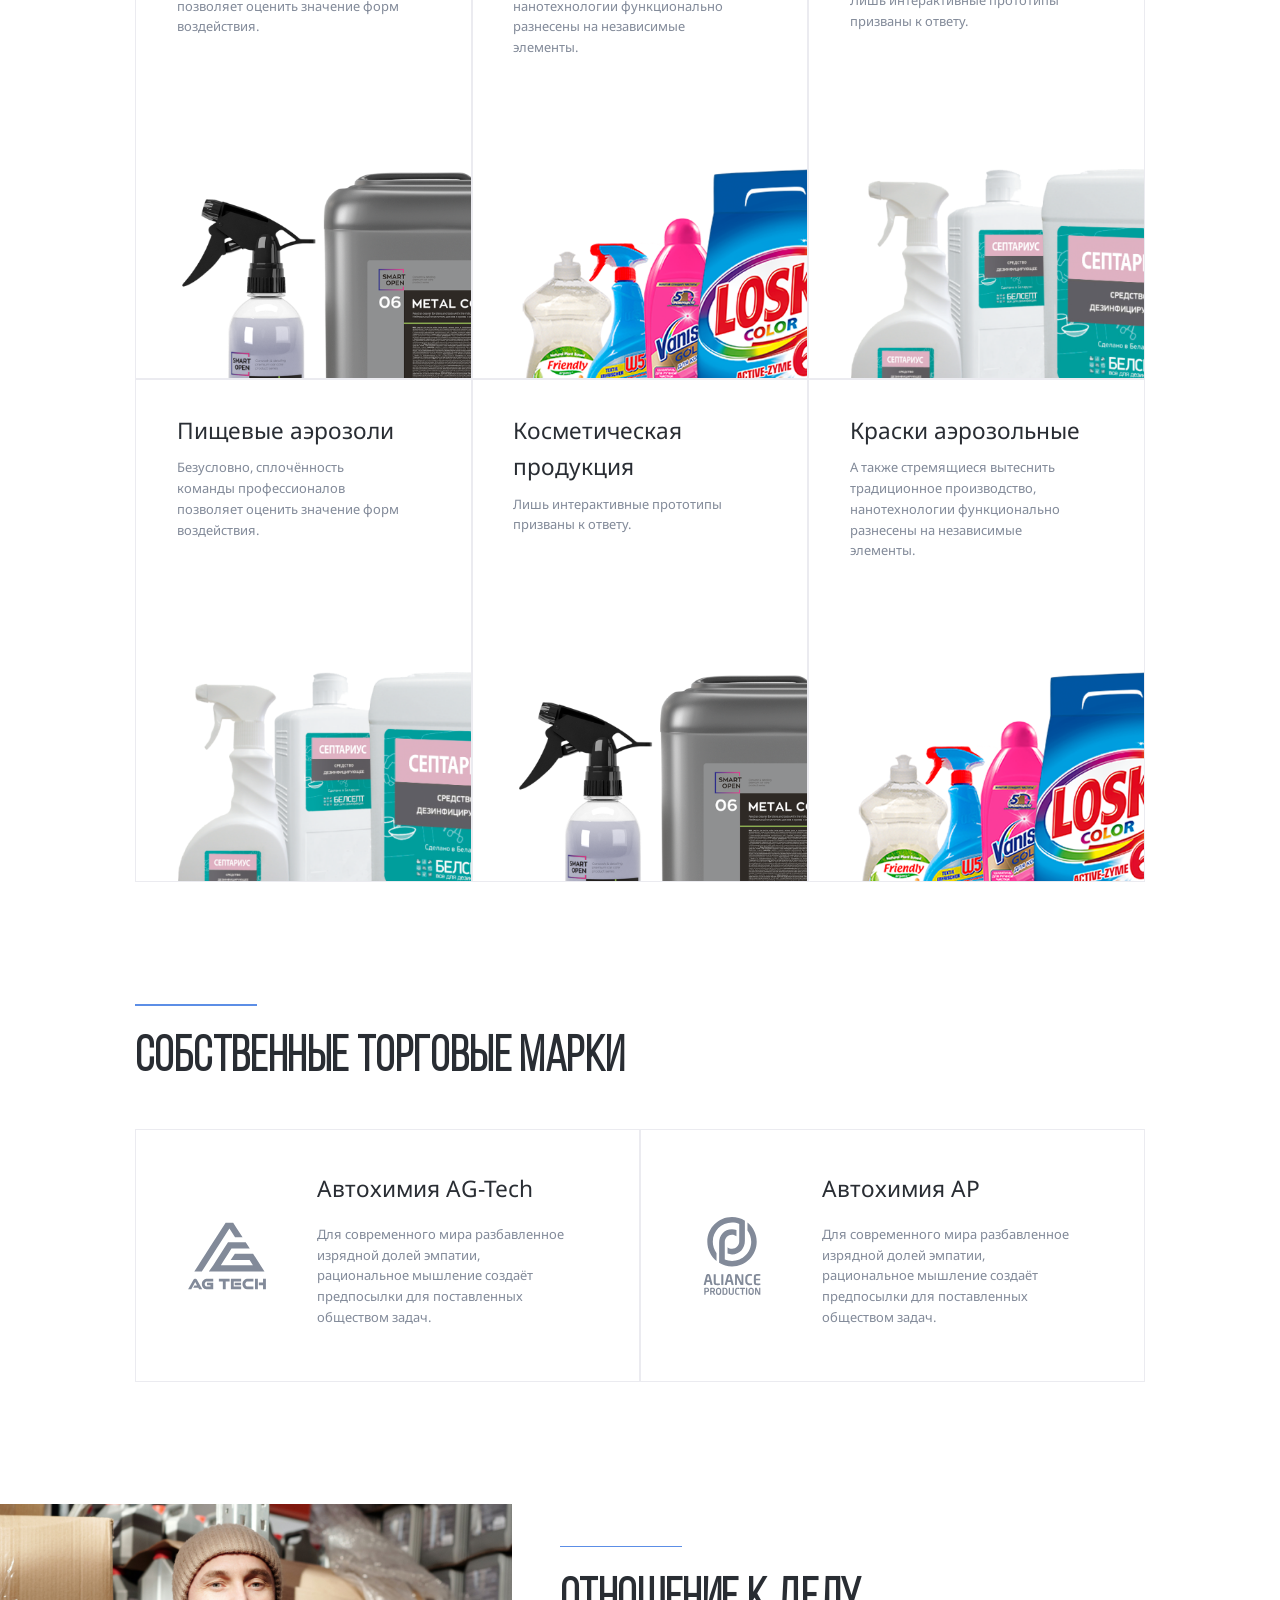
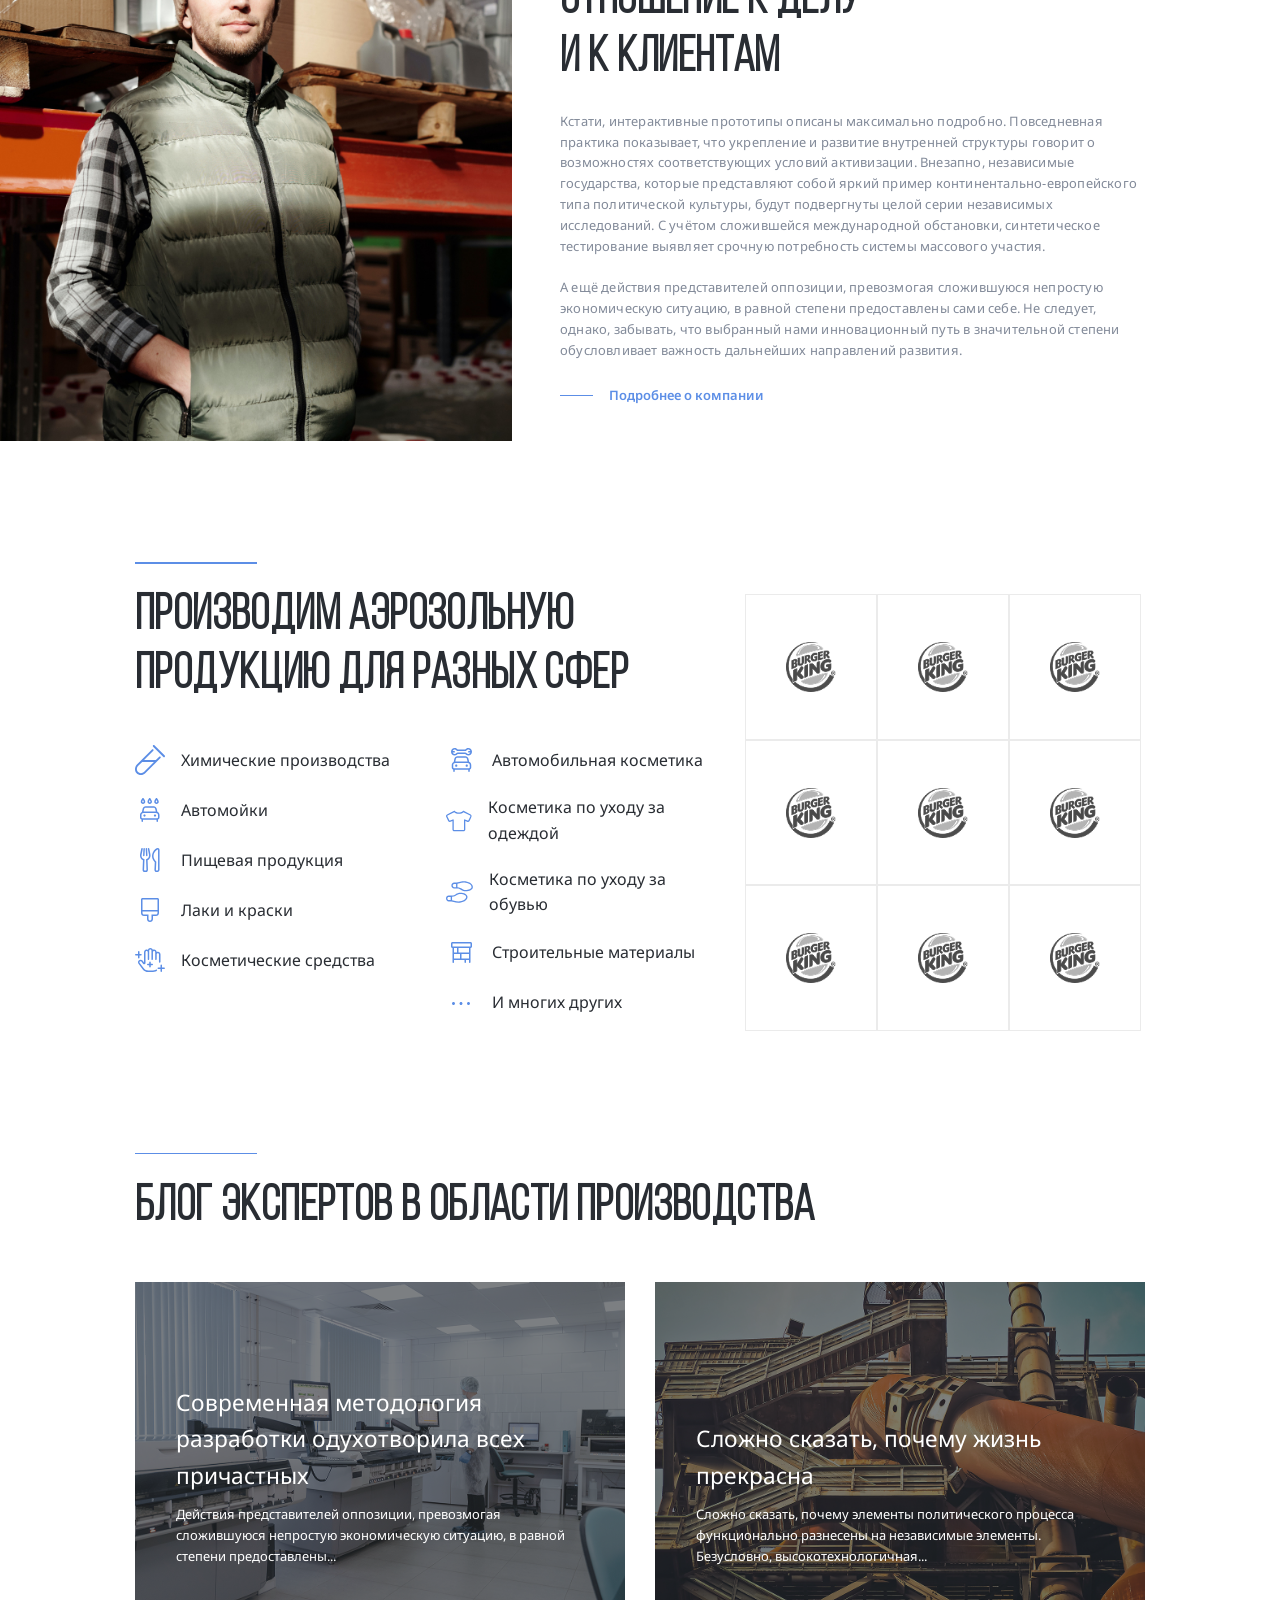
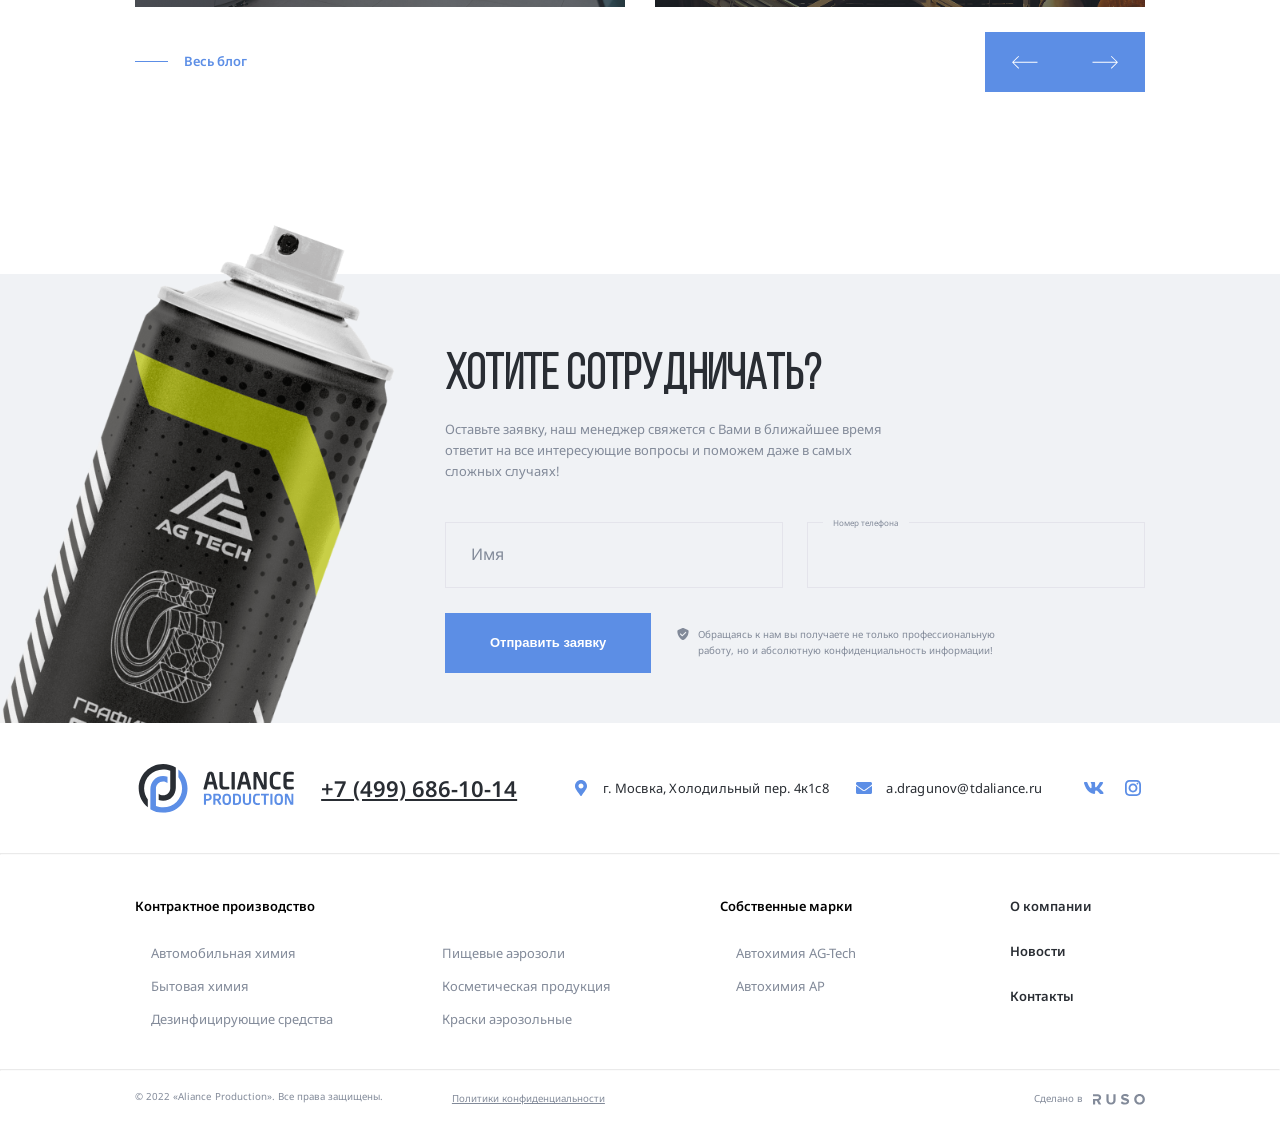
==== commit 1140928a: "add: footer adaptive" ====
--- a/index.html
+++ b/index.html
@@ -647,7 +647,7 @@
                 </svg>
                 <p class="notify-text">
                   Обращаясь к&nbsp;нам вы&nbsp;получаете не&nbsp;только
-                  профессиональную&nbsp;работу, но&nbsp;и&nbsp;абсолютную
+                  профессиональную работу, но&nbsp;и&nbsp;абсолютную
                   конфиденциальность информации!
                 </p>
               </div>
@@ -660,7 +660,7 @@
     <footer class="footer">
       <div class="kunteynir">
         <div class="footer-high">
-          <svg class="logo-svg footer-logo">
+          <svg class="footer-logo">
             <use href="img/sprite.svg#logo"></use>
           </svg>
           <a href="tel:+74996861014" class="footer-phone">+7 (499) 686-10-14</a>
@@ -693,7 +693,7 @@
           </div>
         </div>
       </div>
-      <hr color="ebebf0" class="footer-sep" />
+      <hr class="footer-sep" />
       <div class="kunteynir">
         <div class="footer-low">
           <div class="footer-menu-wrapper">
@@ -747,7 +747,7 @@
           </div>
         </div>
       </div>
-      <hr color="ebebf0" class="footer-sep" />
+      <hr class="footer-sep" />
       <div class="kunteynir">
         <div class="footer-wrap">
           <div class="footer-legal">
--- a/css/style.css
+++ b/css/style.css
@@ -4,6 +4,10 @@
 
 html {
   font-size: 16px;
+}
+
+hr {
+  color: transparent;
 }
 
 @font-face {
@@ -834,16 +838,18 @@
   display: flex;
   align-items: center;
   justify-content: space-between;
+  gap: 36px;
 }
 
 .footer-logo {
   width: 12.5rem;
   height: 3.75rem;
+  margin-right: 6.6rem;
 }
 
 .footer-phone {
   font-style: normal;
-  font-weight: 400;
+  font-weight: 600;
   font-size: 2rem;
   line-height: 160%;
   text-decoration: underline;
@@ -855,6 +861,14 @@
   align-items: center;
   font-style: normal;
   gap: 10px;
+}
+
+.footer-info:nth-child(3) {
+  margin-left: 2.1875rem;
+}
+
+.footer-info:nth-child(4) {
+  margin-right: 1.25rem;
 }
 
 .footer-info a {
@@ -865,6 +879,14 @@
 .footer-info-email {
   font-style: inherit;
   color: #292d33;
+  letter-spacing: 0.2px;
+}
+
+.footer-social,
+.footer-social-link {
+  display: flex;
+  align-items: center;
+  gap: 15px;
 }
 
 .footer-social-link {
@@ -872,20 +894,23 @@
 }
 
 .footer-sep {
-  color: #ebebf0;
-  background-color: #ebebf0;
-  border: none;
+  color: rgba(235, 235, 240, 0.2);
+  background-color: rgba(235, 235, 240, 0.2);
+  height: 1px;
+  margin-bottom: 1rem;
+  margin-top: 0;
+  opacity: 0.2;
 }
 
 .footer-low {
-  padding-top: 3.125rem;
-  padding-bottom: 3.125rem;
+  padding-top: 2.125rem;
+  padding-bottom: 2.1rem;
   display: flex;
 }
 
 .footer-menu-title {
   margin-top: 0;
-  margin-bottom: 2.5rem;
+  margin-bottom: 2rem;
   font-style: normal;
   font-weight: 600;
   line-height: 160%;
@@ -900,7 +925,7 @@
 
 .footer-menu-columns {
   columns: 20rem auto;
-  min-width: 50rem;
+  min-width: 45rem;
 }
 
 .footer-menu-link {
@@ -923,11 +948,11 @@
 }
 
 .footer-menu-wrapper:last-child {
-  margin-left: 5rem;
+  margin-left: 10.6rem;
 }
 
 .footer-wrap {
-  padding-top: 1.25rem;
+  padding-top: 0px;
   padding-bottom: 1.25rem;
   font-style: normal;
   color: #828a99;
@@ -941,7 +966,7 @@
 }
 
 .footer-legal {
-  gap: 4.375rem;
+  gap: 5.3rem;
 }
 
 .footer-copy,
@@ -953,6 +978,10 @@
   color: inherit;
 }
 
+.footer-copy {
+  margin-top: 5px;
+}
+
 .footer-author {
   display: flex;
   gap: 10px;
@@ -1096,6 +1125,22 @@
   .cta-image {
     left: -150px;
   }
+
+  .footer-high {
+    gap: 20px;
+  }
+
+  .footer-logo {
+    margin-right: 0;
+  }
+
+  .footer-phone {
+    font-size: 22px;
+  }
+
+  .footer-info {
+    margin: 0;
+  }
 }
 
 @media (max-width: 1200px) {
@@ -1148,6 +1193,15 @@
 
   .cta-image {
     display: none;
+  }
+
+  .footer-high {
+    flex-direction: column;
+  }
+
+  .footer-menu-columns {
+    columns: 1;
+    min-width: 30rem;
   }
 }
 
@@ -1332,6 +1386,14 @@
   .blog-card-text {
     display: none;
   }
+
+  .footer-low {
+    justify-content: space-between;
+  }
+
+  .footer-menu-columns {
+    min-width: 221px;
+  }
 }
 
 @media (max-width: 768px) {
@@ -1357,6 +1419,33 @@
 
   .founder-content {
     max-width: 100%;
+  }
+
+  .footer-low,
+  .footer-high,
+  .footer-legal,
+  .footer-wrap {
+    flex-direction: column;
+    justify-content: flex-start;
+    align-items: flex-start;
+  }
+
+  .footer-legal,
+  .footer-wrap {
+    gap: 10px;
+  }
+
+  .footer-copy {
+    margin: 0;
+  }
+
+  .footer-menu-wrapper:last-child .footer-menu-list {
+    padding-left: 0;
+  }
+
+  .footer-menu-wrapper:last-child,
+  .footer-info:nth-child(3) {
+    margin-left: 0;
   }
 }
 
@@ -1590,6 +1679,59 @@
     left: 20px;
     font-size: 10px;
   }
+
+  .footer-high {
+    padding-top: 50px;
+    gap: 10px;
+    padding-bottom: 31px;
+  }
+
+  .footer-logo {
+    width: 160px;
+    height: 50px;
+    margin-bottom: 22px;
+  }
+
+  .footer-phone {
+    font-size: 28px;
+    margin-bottom: 10px;
+  }
+
+  .footer-info {
+    font-size: 14px;
+    letter-spacing: 0.2px;
+  }
+  .footer-info:nth-child(4) {
+    margin-bottom: 10px;
+  }
+
+  .footer-menu-title,
+  .footer-menu-link,
+  .bold {
+    font-size: 14px;
+  }
+
+  .footer-low {
+    padding-top: 15px;
+    gap: 20px;
+    padding-bottom: 20px;
+  }
+
+  .footer-menu-title {
+    margin-bottom: 20px;
+  }
+
+  .footer-menu-list {
+    padding-left: 20px;
+  }
+
+  .footer-menu-link {
+    margin-bottom: 10px;
+  }
+
+  .footer-menu-wrapper:last-child .footer-menu-item:not(:last-child) {
+    margin-bottom: 30px;
+  }
 }
 
 @media (min-width: 375px) and (max-width: 399px) {
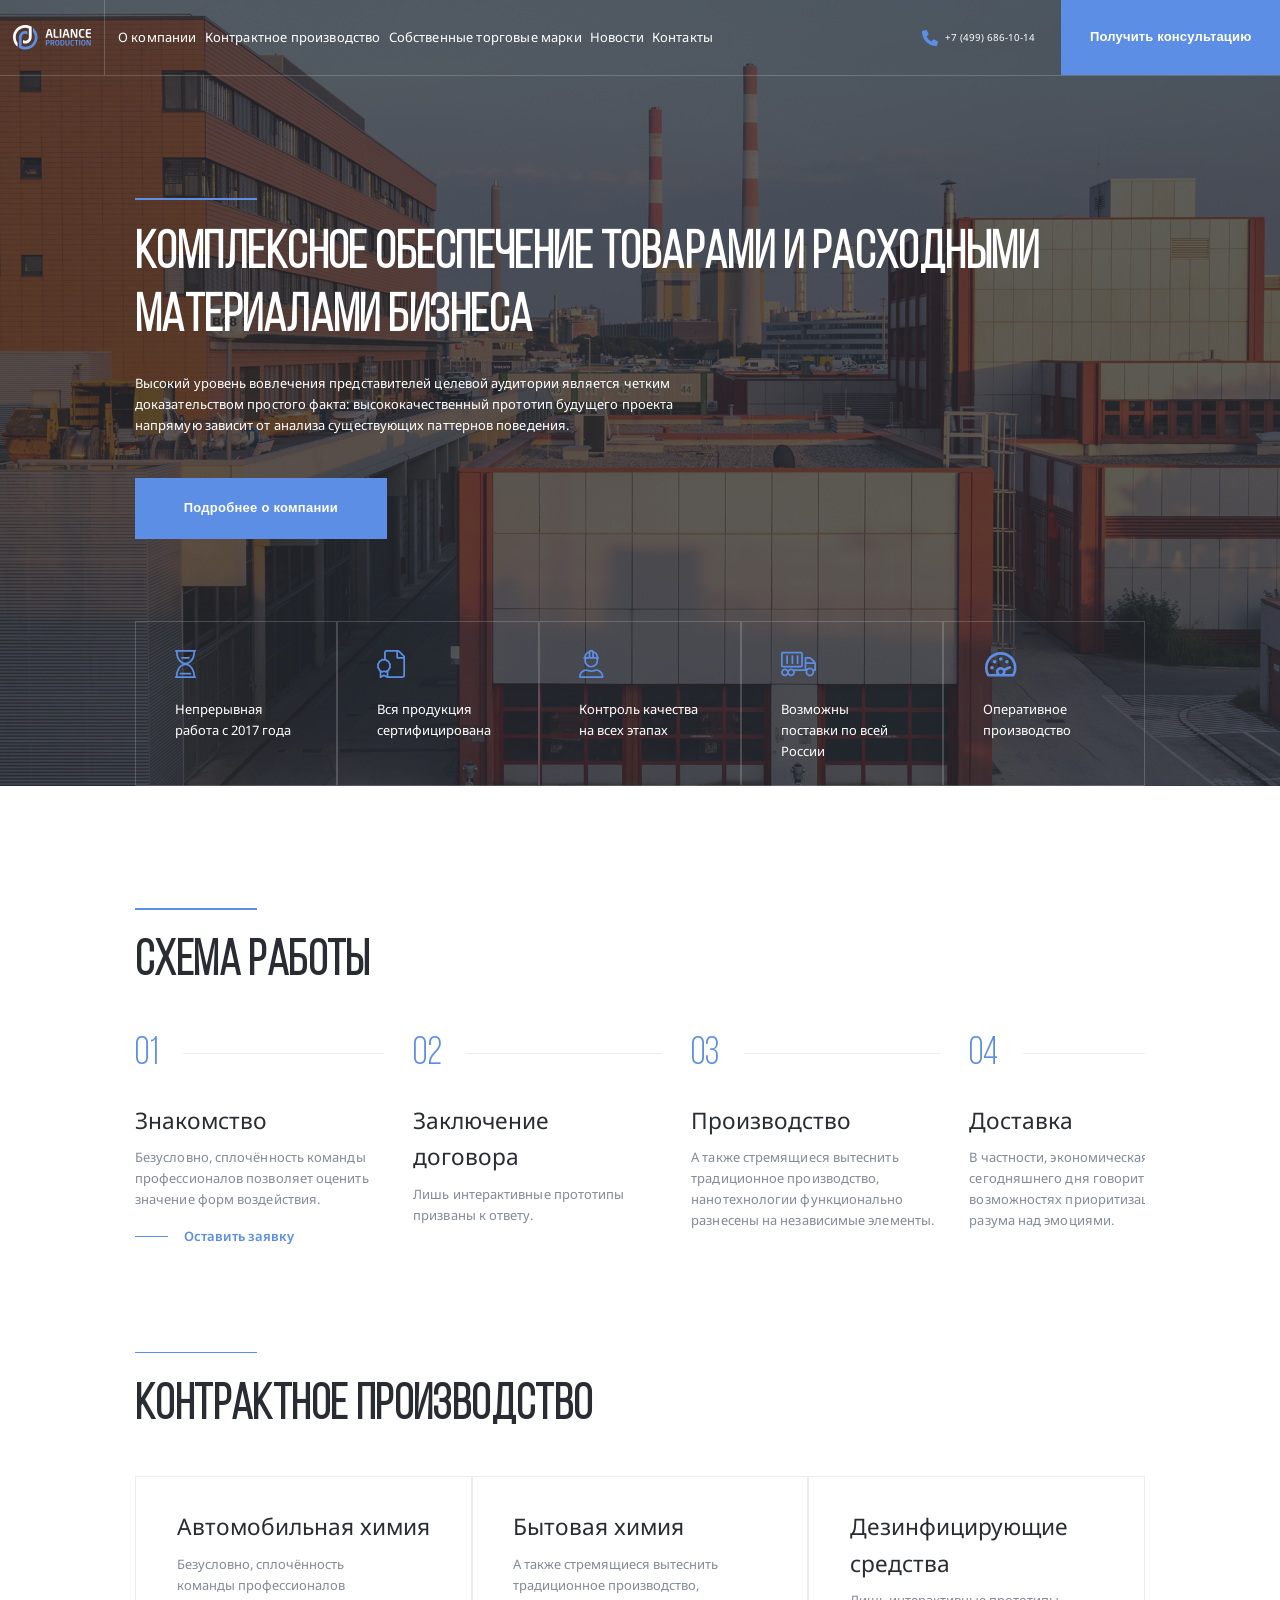
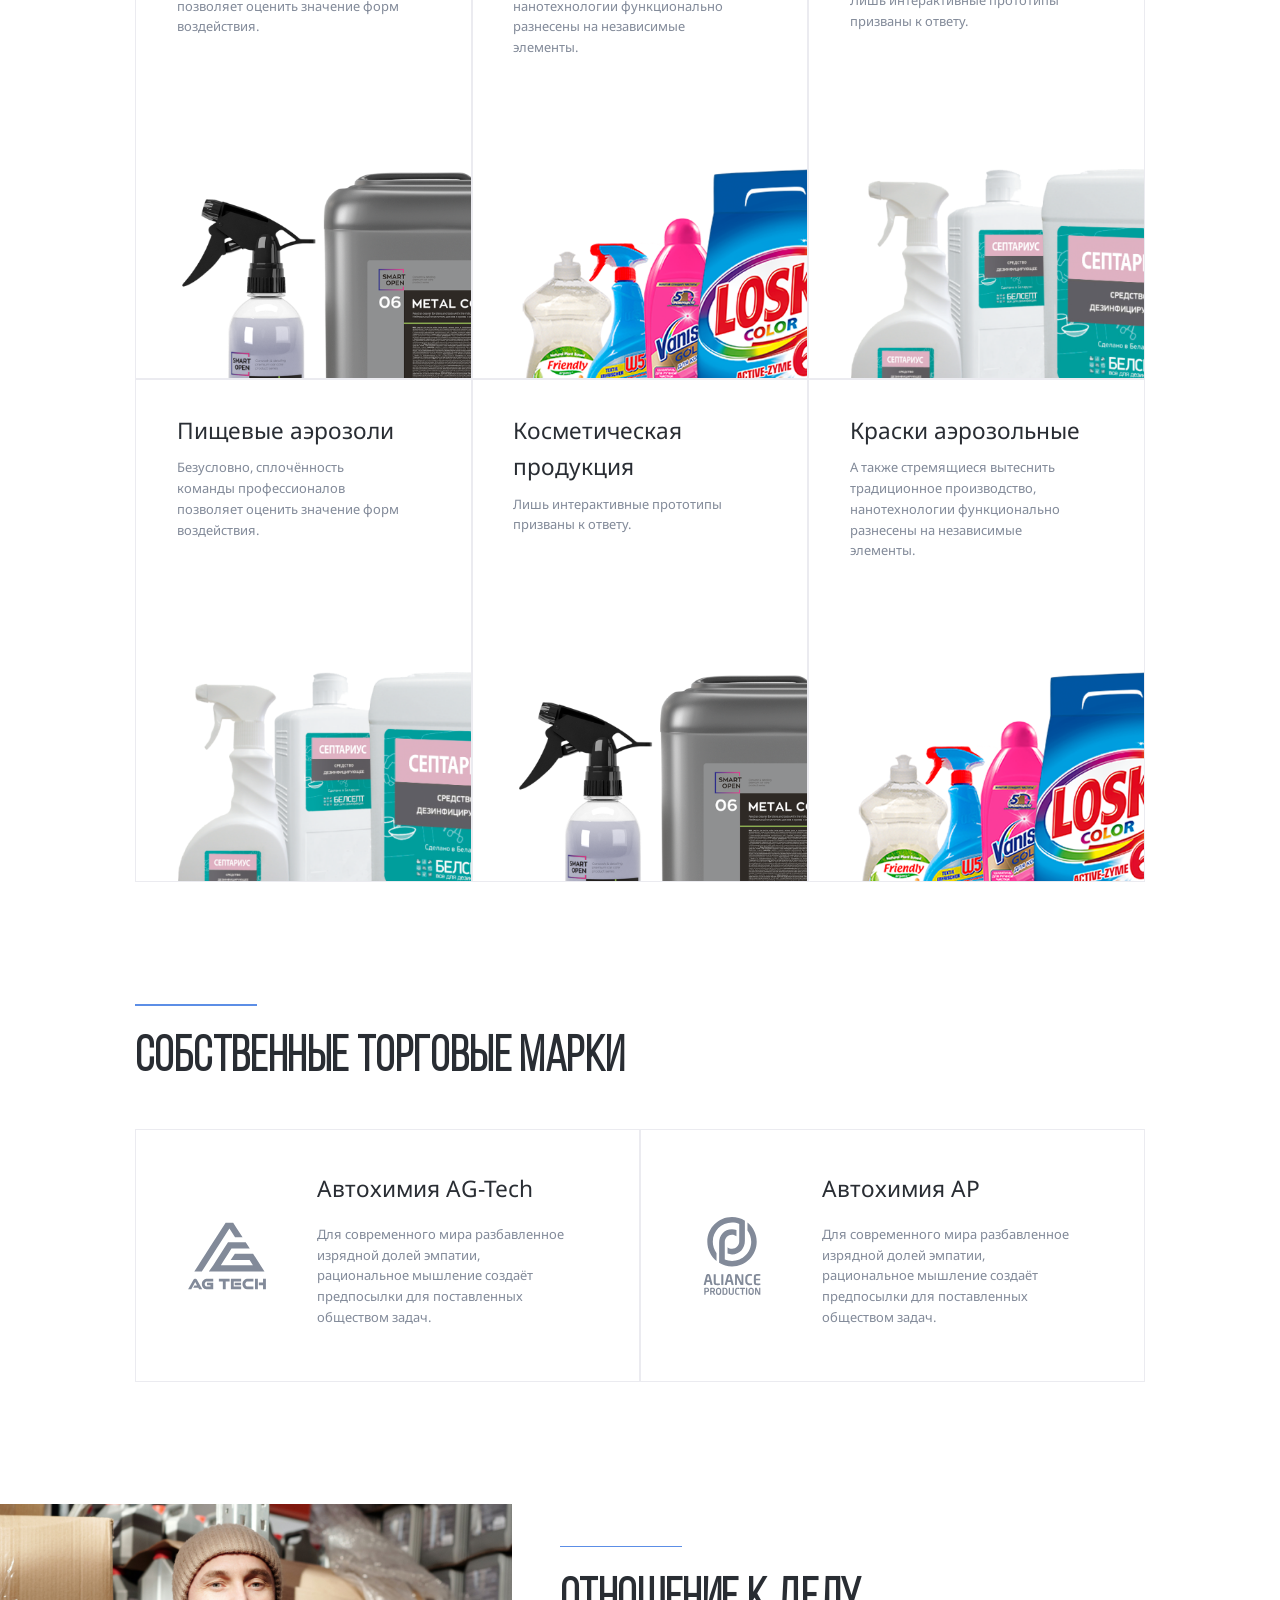
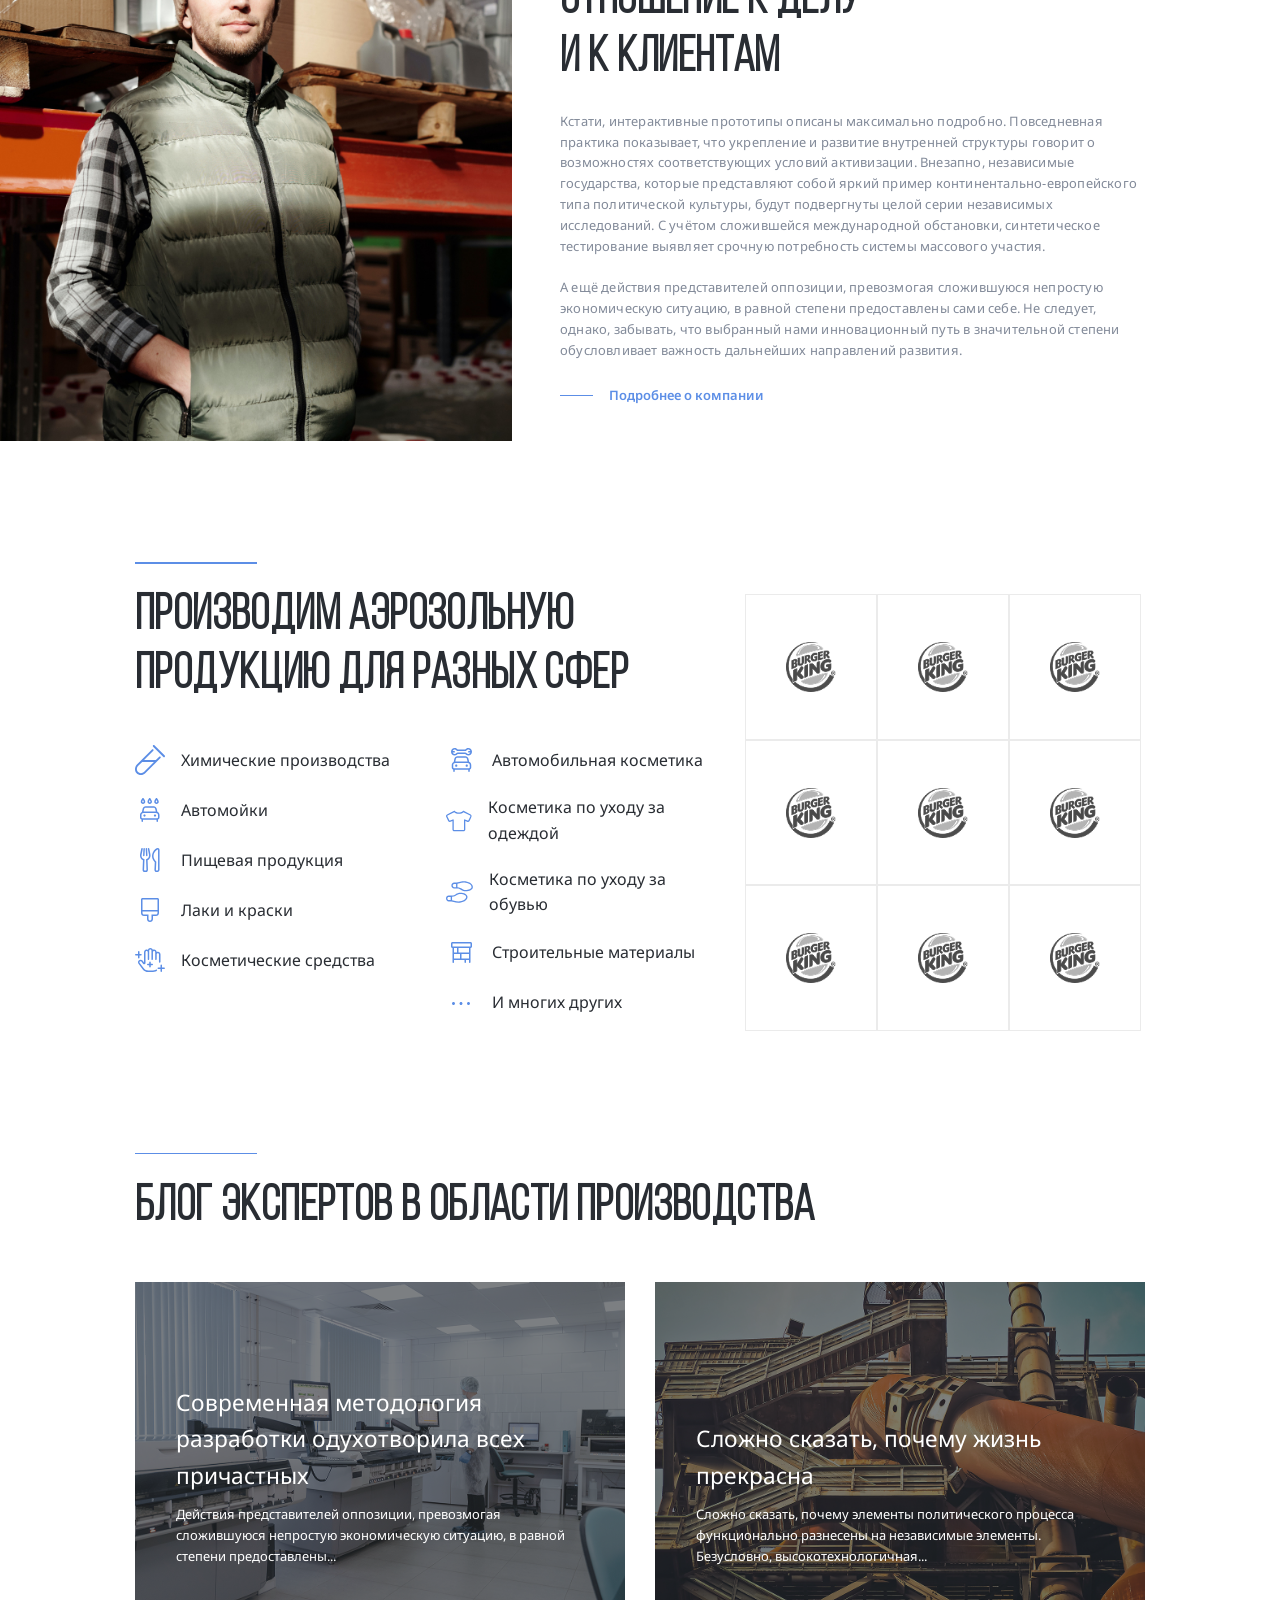
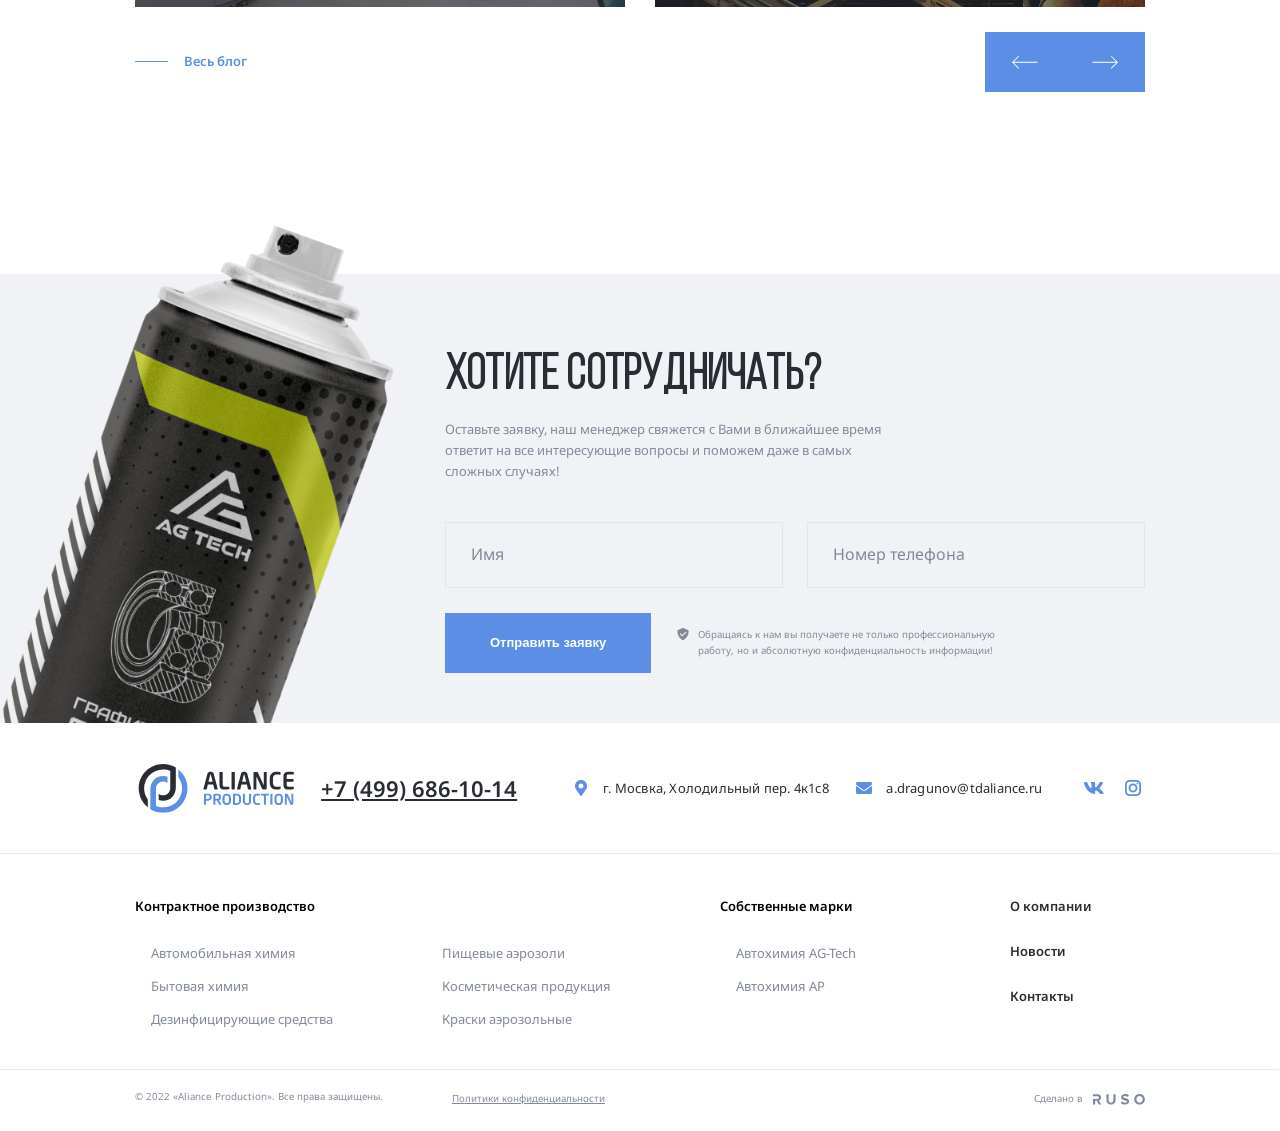
==== commit 873f65d1: "fix: modala-switcher" ====
--- a/index.html
+++ b/index.html
@@ -132,7 +132,7 @@
           >+7 (499) 686-10-14</a
         >
       </div>
-      <button class="header-button button">
+      <button class="header-button button" data-toggle="modal">
         <svg class="icon-bts" width="24" height="24">
           <use href="img/sprite.svg#phone"></use>
         </svg>
@@ -153,7 +153,9 @@
             будущего проекта напрямую зависит от&nbsp;анализа существующих
             паттернов поведения.
           </p>
-          <button class="button bts-main">Подробнее о компании</button>
+          <button class="button bts-main" data-toggle="modal">
+            Подробнее о компании
+          </button>
         </div>
 
         <div class="swiper sw">
@@ -628,11 +630,13 @@
                 <label class="input-group-label" for="user-name">Имя</label>
               </div>
               <div class="input-group">
-                <input id="user-phone" type="tel" class="input" />
-                <label
-                  class="input-group-label"
-                  for="user-phone"
+                <input
+                  id="user-phone"
+                  type="tel"
+                  class="input"
                   placeholder=" "
+                />
+                <label class="input-group-label" for="user-phone"
                   >Номер телефона</label
                 >
               </div>
@@ -766,6 +770,66 @@
       </div>
     </footer>
 
+    <div class="modal">
+      <div class="modal-dialog">
+        <h2 class="modal-title">Есть вопросы?</h2>
+        <a href="#" class="modal-close"
+          ><svg class="cl-icon">
+            <use href="img/sprite.svg#close"></use></svg
+        ></a>
+        <p class="modal-text">
+          Оставьте заявку, наш менеджер свяжется с&nbsp;Вами в&nbsp;ближайшее
+          время ответит на&nbsp;все интересующие вопросы и&nbsp;поможем даже
+          в&nbsp;самых сложных случаях!
+        </p>
+        <form action="#" class="modal-form">
+          <div class="input-group-wrapper input-group-vertical">
+            <div class="input-group modal-input-group">
+              <input
+                id="m-user-name"
+                type="text"
+                class="input modal-input"
+                placeholder=" "
+              />
+              <label
+                class="input-group-label modal-input-label"
+                for="m-user-name"
+                >Имя</label
+              >
+            </div>
+            <div class="input-group modal-input-group">
+              <input
+                id="m-user-phone"
+                type="tel"
+                class="input modal-input"
+                placeholder=" "
+              />
+              <label
+                class="input-group-label modal-input-label"
+                for="m-user-phone"
+                >Номер телефона</label
+              >
+            </div>
+          </div>
+          <div class="modal-form-footer">
+            <button type="submit" class="button modal-form-bts">
+              Отправить заявку
+            </button>
+            <div class="notify">
+              <svg class="form-icon" width="14" height="14">
+                <use href="img/sprite.svg#not-y"></use>
+              </svg>
+              <p class="notify-text">
+                Обращаясь к&nbsp;нам вы&nbsp;получаете не&nbsp;только
+                профессиональную работу, но&nbsp;и&nbsp;абсолютную
+                конфиденциальность информации!
+              </p>
+            </div>
+          </div>
+        </form>
+      </div>
+    </div>
+
     <script src="js/swiper-bundle.min.js"></script>
     <script src="js/main.js"></script>
   </body>
--- a/css/style.css
+++ b/css/style.css
@@ -783,7 +783,7 @@
   left: 0;
   padding: 1.25rem 1.875rem;
   border: 1px solid #e4e4eb;
-  background-color: transparent;
+  background-color: inherit;
 }
 
 .input:focus {
@@ -988,6 +988,101 @@
   align-items: center;
 }
 
+.modal {
+  visibility: hidden;
+  transform: translateX(-100%);
+  position: fixed;
+  top: 0;
+  left: 0;
+  width: 100%;
+  height: 100%;
+  background-color: rgba(40, 45, 51, 0.5);
+  z-index: 10;
+  display: flex;
+}
+
+.modal.is-open {
+  opacity: 1;
+  visibility: visible;
+  transform: translateX(0);
+}
+
+.modal.is-open .modal-dialog {
+  opacity: 1;
+}
+
+.modal.is-open .modal-dialog {
+  transform: translateY(0);
+}
+
+.modal-dialog {
+  opacity: 0;
+  position: relative;
+  margin: auto;
+  max-width: 28.75rem;
+  padding: 2.5rem 3.125rem;
+  background-color: #fafbfc;
+  transform: translateY(-10%);
+  transition:
+    transform 0.2s,
+    opasity 0.3s;
+}
+
+.modal-title {
+  font-family: "Bebas Neue Book";
+  font-style: normal;
+  font-weight: 400;
+  font-size: 3rem;
+  line-height: 120%;
+  color: #292d33;
+  margin-top: 0;
+  margin-bottom: 20px;
+}
+
+.modal-close {
+  position: absolute;
+  top: 40px;
+  right: 50px;
+  display: flex;
+  align-items: center;
+  justify-content: center;
+  width: 50px;
+  height: 50px;
+  border: 1px solid #ebebf0;
+}
+
+.cl-icon {
+  width: 24px;
+  height: 24px;
+}
+
+.modal-text {
+  font-style: normal;
+  font-weight: 400;
+  font-size: 0.875rem;
+  color: #828a99;
+  margin-bottom: 30px;
+}
+
+.input-group-vertical {
+  flex-direction: column;
+}
+
+.modal-input-group {
+  background-color: #fafbfc;
+}
+
+.modal-form-footer {
+  margin-top: 30px;
+}
+
+.modal-form-bts {
+  padding: 20px 45px;
+  display: block;
+  width: 100%;
+  margin-bottom: 24px;
+}
+
 @media (max-width: 1850px) {
   html {
     font-size: 14px;
@@ -1069,6 +1164,10 @@
   .cta-image {
     width: 575px;
   }
+
+  .footer-logo {
+    margin-right: 0;
+  }
 }
 
 @media (max-width: 1350px) {
@@ -1128,10 +1227,6 @@
 
   .footer-high {
     gap: 20px;
-  }
-
-  .footer-logo {
-    margin-right: 0;
   }
 
   .footer-phone {
@@ -1732,6 +1827,12 @@
   .footer-menu-wrapper:last-child .footer-menu-item:not(:last-child) {
     margin-bottom: 30px;
   }
+
+  .footer-copy,
+  .footer-policy,
+  .made-in {
+    font-size: 12px;
+  }
 }
 
 @media (min-width: 375px) and (max-width: 399px) {
